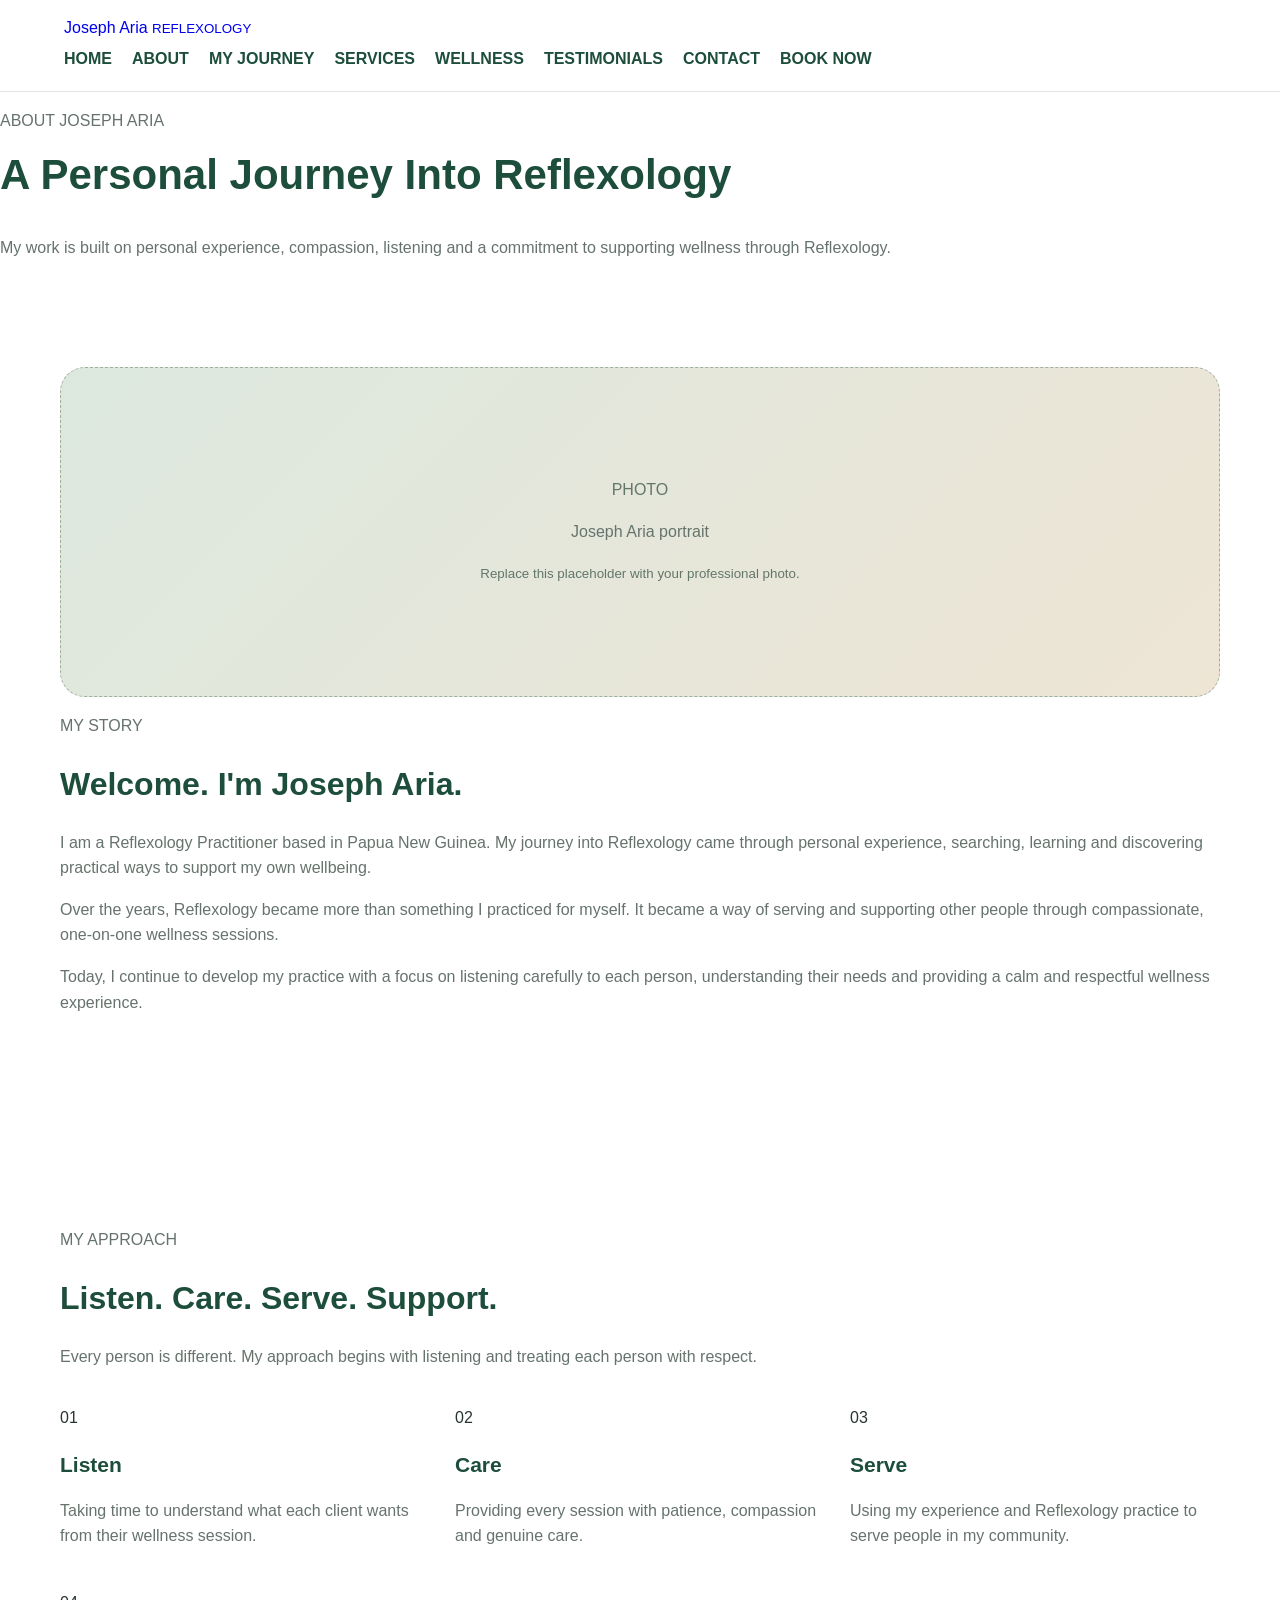
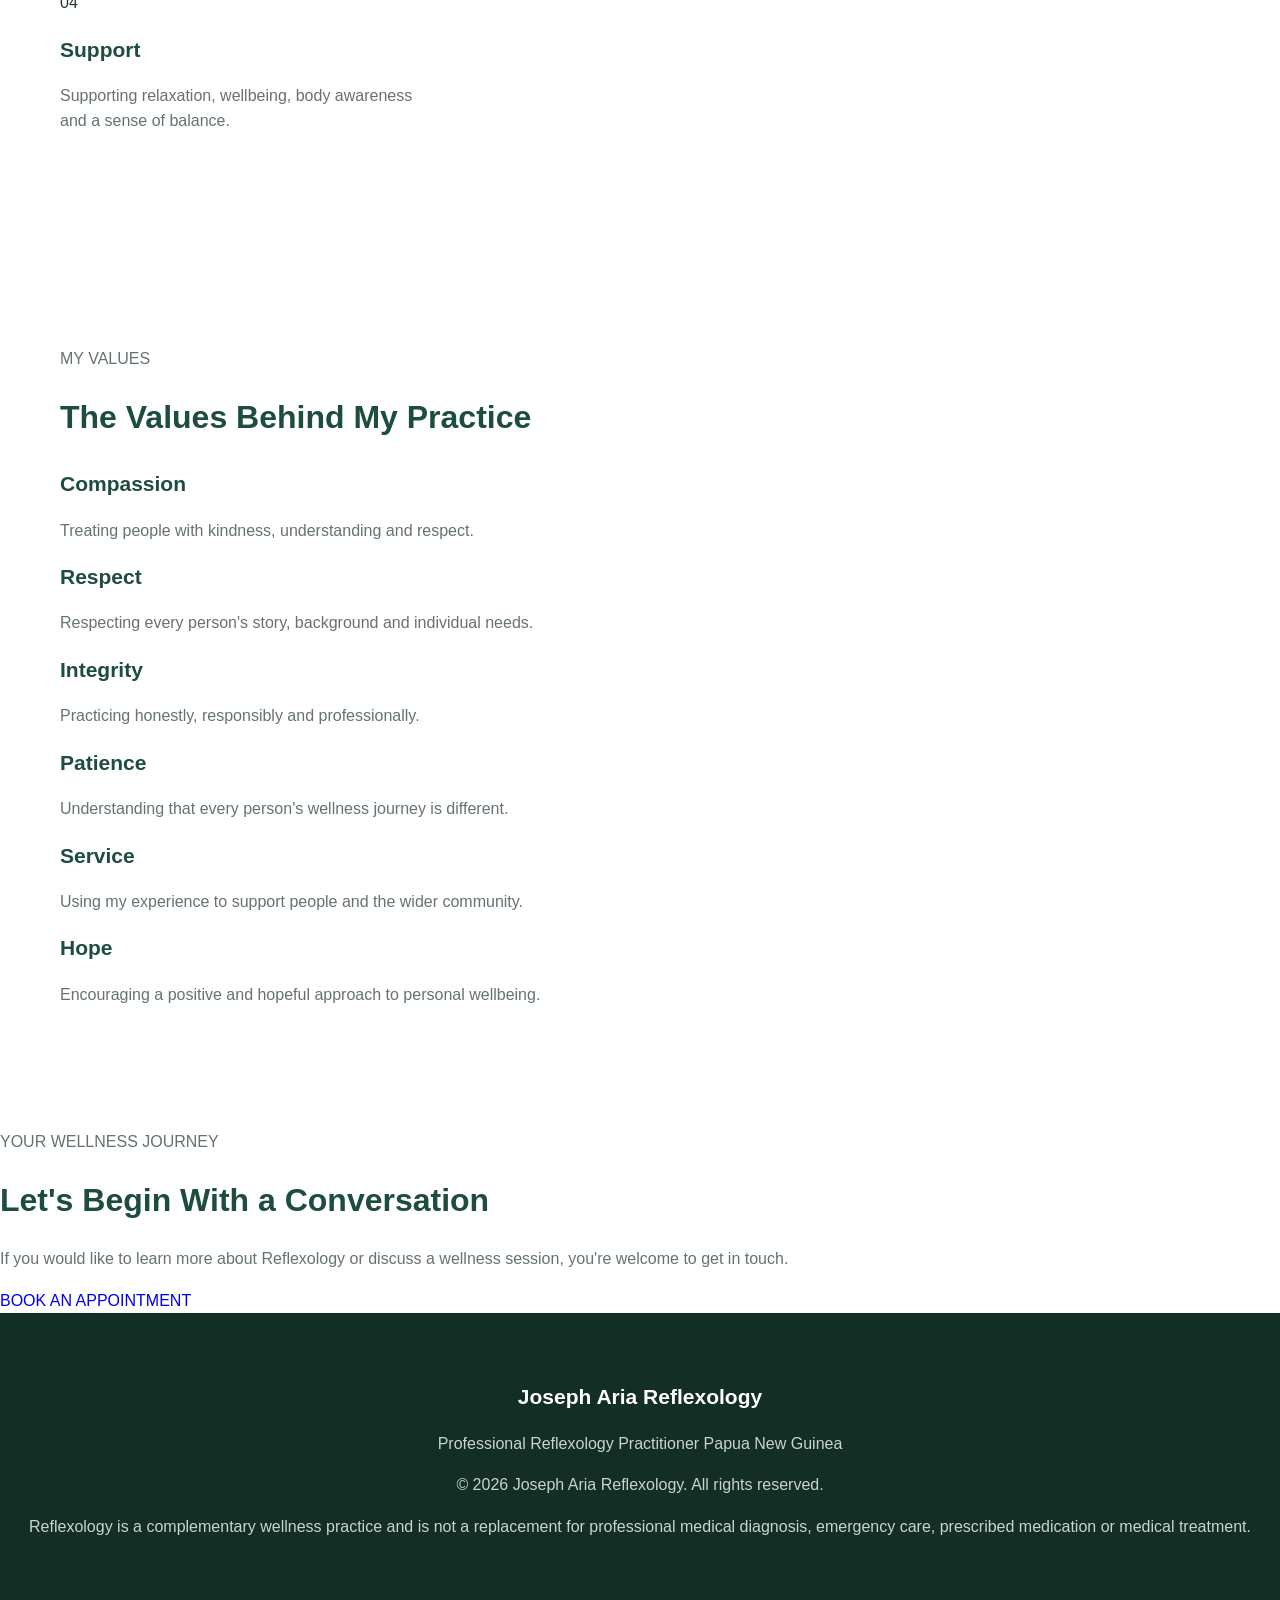
==== about.html @ 034c97a7 "Add About page for Joseph Aria Reflexology This file contains the HTML structure for the 'About' pag" ====
<!DOCTYPE html>
<html lang="en">

<head>

  <meta charset="UTF-8">

  <meta name="viewport"
        content="width=device-width, initial-scale=1.0">

  <meta name="description"
        content="Learn about Joseph Aria, a Reflexology Practitioner based in Papua New Guinea, and his approach to compassionate wellness support.">

  <meta name="keywords"
        content="Joseph Aria, Reflexology Practitioner PNG, Reflexology Papua New Guinea, Wellness PNG">

  <title>About Joseph Aria | Reflexology Practitioner PNG</title>

  <link rel="stylesheet" href="style.css">

</head>


<body>


  <!-- ======================================
       HEADER
  ======================================= -->

  <header class="site-header">

    <div class="container header-inner">

      <a href="index.html" class="logo">
        <span>Joseph Aria</span>
        <small>REFLEXOLOGY</small>
      </a>


      <button
        class="menu-button"
        id="menuButton"
        aria-label="Open navigation menu"
        aria-expanded="false">

        ☰

      </button>


      <nav id="mainNav" aria-label="Main navigation">

        <a href="index.html">HOME</a>

        <a href="about.html" class="active">ABOUT</a>

        <a href="journey.html">MY JOURNEY</a>

        <a href="services.html">SERVICES</a>

        <a href="wellness.html">WELLNESS</a>

        <a href="testimonials.html">TESTIMONIALS</a>

        <a href="contact.html">CONTACT</a>

        <a href="contact.html" class="nav-button">
          BOOK NOW
        </a>

      </nav>

    </div>

  </header>



  <!-- ======================================
       PAGE HERO
  ======================================= -->

  <main>

    <section class="page-hero">

      <div class="container">

        <p class="eyebrow">
          ABOUT JOSEPH ARIA
        </p>

        <h1>
          A Personal Journey Into Reflexology
        </h1>

        <p>
          My work is built on personal experience,
          compassion, listening and a commitment to
          supporting wellness through Reflexology.
        </p>

      </div>

    </section>



    <!-- ======================================
         ABOUT SECTION
    ======================================= -->

    <section class="section">

      <div class="container">

        <div class="split-section">


          <!-- IMAGE PLACEHOLDER -->

          <div class="image-placeholder">

            <div class="placeholder-content">

              <span>PHOTO</span>

              <p>
                Joseph Aria portrait
              </p>

              <small>
                Replace this placeholder
                with your professional photo.
              </small>

            </div>

          </div>



          <!-- CONTENT -->

          <div class="section-content">

            <p class="eyebrow">
              MY STORY
            </p>

            <h2>
              Welcome. I'm Joseph Aria.
            </h2>

            <p>
              I am a Reflexology Practitioner based
              in Papua New Guinea. My journey into
              Reflexology came through personal
              experience, searching, learning and
              discovering practical ways to support
              my own wellbeing.
            </p>

            <p>
              Over the years, Reflexology became more
              than something I practiced for myself.
              It became a way of serving and supporting
              other people through compassionate,
              one-on-one wellness sessions.
            </p>

            <p>
              Today, I continue to develop my practice
              with a focus on listening carefully to
              each person, understanding their needs
              and providing a calm and respectful
              wellness experience.
            </p>

          </div>

        </div>

      </div>

    </section>



    <!-- ======================================
         MY APPROACH
    ======================================= -->

    <section class="section section-light">

      <div class="container">

        <div class="section-heading">

          <p class="eyebrow">
            MY APPROACH
          </p>

          <h2>
            Listen. Care. Serve. Support.
          </h2>

          <p>
            Every person is different. My approach
            begins with listening and treating each
            person with respect.
          </p>

        </div>


        <div class="feature-grid">


          <article class="feature-card">

            <div class="feature-icon">
              01
            </div>

            <h3>
              Listen
            </h3>

            <p>
              Taking time to understand what each
              client wants from their wellness session.
            </p>

          </article>



          <article class="feature-card">

            <div class="feature-icon">
              02
            </div>

            <h3>
              Care
            </h3>

            <p>
              Providing every session with patience,
              compassion and genuine care.
            </p>

          </article>



          <article class="feature-card">

            <div class="feature-icon">
              03
            </div>

            <h3>
              Serve
            </h3>

            <p>
              Using my experience and Reflexology
              practice to serve people in my community.
            </p>

          </article>



          <article class="feature-card">

            <div class="feature-icon">
              04
            </div>

            <h3>
              Support
            </h3>

            <p>
              Supporting relaxation, wellbeing,
              body awareness and a sense of balance.
            </p>

          </article>


        </div>

      </div>

    </section>



    <!-- ======================================
         VALUES
    ======================================= -->

    <section class="section">

      <div class="container">

        <div class="section-heading">

          <p class="eyebrow">
            MY VALUES
          </p>

          <h2>
            The Values Behind My Practice
          </h2>

        </div>


        <div class="values-grid">


          <div class="value-item">

            <h3>Compassion</h3>

            <p>
              Treating people with kindness,
              understanding and respect.
            </p>

          </div>


          <div class="value-item">

            <h3>Respect</h3>

            <p>
              Respecting every person's story,
              background and individual needs.
            </p>

          </div>


          <div class="value-item">

            <h3>Integrity</h3>

            <p>
              Practicing honestly, responsibly
              and professionally.
            </p>

          </div>


          <div class="value-item">

            <h3>Patience</h3>

            <p>
              Understanding that every person's
              wellness journey is different.
            </p>

          </div>


          <div class="value-item">

            <h3>Service</h3>

            <p>
              Using my experience to support
              people and the wider community.
            </p>

          </div>


          <div class="value-item">

            <h3>Hope</h3>

            <p>
              Encouraging a positive and hopeful
              approach to personal wellbeing.
            </p>

          </div>


        </div>

      </div>

    </section>



    <!-- ======================================
         CTA
    ======================================= -->

    <section class="cta-section">

      <div class="container">

        <p class="eyebrow">
          YOUR WELLNESS JOURNEY
        </p>

        <h2>
          Let's Begin With a Conversation
        </h2>

        <p>
          If you would like to learn more about
          Reflexology or discuss a wellness session,
          you're welcome to get in touch.
        </p>

        <a href="contact.html" class="button button-light">
          BOOK AN APPOINTMENT
        </a>

      </div>

    </section>

  </main>



  <!-- ======================================
       FOOTER
  ======================================= -->

  <footer class="site-footer">

    <div class="container footer-inner">

      <div>

        <h3>
          Joseph Aria Reflexology
        </h3>

        <p>
          Professional Reflexology Practitioner
          Papua New Guinea
        </p>

      </div>


      <div>

        <p>
          &copy;
          <span id="year"></span>
          Joseph Aria Reflexology.
          All rights reserved.
        </p>

        <p class="footer-disclaimer">

          Reflexology is a complementary wellness
          practice and is not a replacement for
          professional medical diagnosis, emergency
          care, prescribed medication or medical
          treatment.

        </p>

      </div>

    </div>

  </footer>



  <!-- JAVASCRIPT -->

  <script src="script.js"></script>


</body>

</html>
---- style.css ----
/* =========================================
   JOSEPH ARIA REFLEXOLOGY
   PHASE 1 - SIMPLE BEGINNER CSS
   ========================================= */


/* =========================================
   1. BASIC SETTINGS
   ========================================= */

* {
    box-sizing: border-box;
}

html {
    scroll-behavior: smooth;
}

body {
    margin: 0;

    font-family:
        Arial,
        Helvetica,
        sans-serif;

    color: #26352e;

    background-color: #ffffff;

    line-height: 1.6;
}


/* =========================================
   2. COLOURS
   ========================================= */

:root {

    --green: #1d4d3b;

    --light-green: #e9f0ea;

    --cream: #f7f1e6;

    --gold: #c9a45c;

    --earth: #9a7450;

    --dark: #26352e;

    --grey: #66736c;

    --white: #ffffff;

    --border: #dfe5df;

}


/* =========================================
   3. GENERAL ELEMENTS
   ========================================= */

img {
    max-width: 100%;
    height: auto;
}

a {
    text-decoration: none;
}

p {
    color: var(--grey);
}

h1,
h2,
h3 {
    color: var(--green);

    line-height: 1.2;
}

h1 {
    font-size: 42px;

    margin-top: 15px;
}

h2 {
    font-size: 32px;
}

h3 {
    font-size: 21px;
}


/* =========================================
   4. HEADER
   ========================================= */

header {

    position: sticky;

    top: 0;

    z-index: 1000;

    background-color: var(--white);

    border-bottom: 1px solid var(--border);

    padding: 12px 20px;

    display: flex;

    align-items: center;

    justify-content: space-between;
}


/* LOGO */

.logo h2 {

    margin: 0;

    font-size: 21px;

    color: var(--green);
}

.logo p {

    margin: 0;

    font-size: 10px;

    letter-spacing: 3px;

    color: var(--earth);

    font-weight: bold;
}


/* MENU BUTTON */

#menuButton {

    background: none;

    border: none;

    font-size: 28px;

    color: var(--green);

    cursor: pointer;
}


/* NAVIGATION */

nav {

    display: none;

    position: absolute;

    top: 68px;

    left: 0;

    width: 100%;

    background-color: white;

    padding: 20px;

    box-shadow: 0 8px 20px rgba(0, 0, 0, 0.08);
}

nav.show {

    display: block;
}

nav a {

    display: block;

    padding: 12px 0;

    color: var(--green);

    font-weight: bold;
}

nav a:hover {

    color: var(--gold);
}


/* BOOK BUTTON */

.book-button {

    background-color: var(--green);

    color: white !important;

    padding: 12px 18px !important;

    border-radius: 30px;

    text-align: center;

    margin-top: 8px;
}


/* =========================================
   5. HERO
   ========================================= */

.hero {

    background-color: var(--cream);

    padding: 50px 20px;

    display: flex;

    flex-direction: column;
}


/* HERO CONTENT */

.hero-content {

    order: 1;
}

.small-heading {

    color: var(--earth);

    font-size: 13px;

    font-weight: bold;

    letter-spacing: 2px;

    text-transform: uppercase;
}


.hero h1 {

    font-size: 44px;

    color: var(--green);

    margin-bottom: 20px;
}


.hero-text {

    font-size: 18px;

    max-width: 600px;
}


/* HERO BUTTONS */

.hero-buttons {

    display: flex;

    flex-direction: column;

    gap: 12px;

    margin-top: 25px;
}


.primary-button,
.secondary-button {

    display: inline-block;

    padding: 14px 22px;

    border-radius: 30px;

    font-weight: bold;

    text-align: center;
}


.primary-button {

    background-color: var(--green);

    color: white;
}


.secondary-button {

    background-color: white;

    color: var(--green);

    border: 1px solid var(--green);
}


.primary-button:hover {

    background-color: #143a2d;
}


.secondary-button:hover {

    background-color: var(--light-green);
}


.trust {

    font-size: 13px;

    color: var(--green);

    margin-top: 25px;

    font-weight: bold;
}


/* HERO IMAGE */

.hero-image {

    order: 2;

    margin-top: 35px;
}


.image-placeholder {

    min-height: 330px;

    border-radius: 25px;

    background:

        linear-gradient(
            135deg,
            #dce8de,
            #eee5d5
        );

    display: flex;

    flex-direction: column;

    justify-content: center;

    align-items: center;

    text-align: center;

    padding: 30px;

    color: #63766a;

    border: 1px dashed #9daf9f;
}


/* =========================================
   6. GENERAL SECTIONS
   ========================================= */

.section {

    padding: 65px 20px;

    max-width: 1200px;

    margin: auto;
}


.section-heading {

    margin-bottom: 35px;

    max-width: 700px;
}


/* =========================================
   7. INTRODUCTION
   ========================================= */

.introduction {

    display: flex;

    flex-direction: column;

    gap: 25px;
}


.text-link {

    color: var(--green);

    font-weight: bold;
}


/* =========================================
   8. SERVICES
   ========================================= */

.services {

    background-color: #f4f6f1;

    max-width: none;
}


.service-grid {

    display: grid;

    grid-template-columns: 1fr;

    gap: 20px;

    max-width: 1200px;

    margin: auto;
}


.service-card {

    background-color: white;

    padding: 30px;

    border-radius: 20px;

    border: 1px solid var(--border);

    box-shadow:
        0 8px 25px rgba(0, 0, 0, 0.06);
}


.service-card span {

    color: var(--gold);

    font-weight: bold;

    font-size: 14px;
}


.service-card h3 {

    margin-top: 12px;
}


.service-card a {

    color: var(--green);

    font-weight: bold;

    font-size: 14px;
}


/* =========================================
   9. WELLNESS
   ========================================= */

.wellness {

    display: flex;

    flex-direction: column;

    gap: 35px;
}


.wellness-image {

    min-height: 350px;
}


.wellness-content ul {

    padding-left: 20px;

    color: var(--grey);
}


.wellness-content li {

    margin-bottom: 8px;
}


/* IMPORTANT NOTICE */

.notice {

    background-color: #fff7e5;

    border-left: 5px solid var(--gold);

    padding: 18px;

    margin: 25px 0;

    border-radius: 8px;
}


.notice strong {

    color: var(--green);
}


/* =========================================
   10. FEATURES
   ========================================= */

.feature-grid {

    display: grid;

    grid-template-columns: 1fr;

    gap: 25px;
}


.feature {

    border-top: 1px solid var(--border);

    padding-top: 20px;
}


/* =========================================
   11. JOURNEY
   ========================================= */

.journey {

    background-color: var(--green);

    padding: 70px 20px;

    color: white;
}


.journey h2 {

    color: white;

    max-width: 750px;
}


.journey p {

    color: #e0ebe4;

    max-width: 700px;
}


/* =========================================
   12. PHILOSOPHY
   ========================================= */

.philosophy {

    text-align: center;
}


.philosophy p {

    max-width: 700px;

    margin-left: auto;

    margin-right: auto;
}


.values {

    display: flex;

    flex-wrap: wrap;

    justify-content: center;

    gap: 10px;

    margin-top: 25px;
}


.values span {

    background-color: var(--light-green);

    color: var(--green);

    padding: 9px 16px;

    border-radius: 30px;

    font-weight: bold;

    font-size: 14px;
}


/* =========================================
   13. BOOKING CTA
   ========================================= */

.booking-cta {

    background-color: var(--cream);

    text-align: center;

    padding: 70px 20px;
}


.booking-cta p {

    margin-bottom: 25px;
}


/* =========================================
   14. WHATSAPP
   ========================================= */

.whatsapp {

    position: fixed;

    right: 18px;

    bottom: 18px;

    width: 60px;

    height: 60px;

    border-radius: 50%;

    background-color: #168c4b;

    color: white;

    display: flex;

    align-items: center;

    justify-content: center;

    font-size: 11px;

    font-weight: bold;

    z-index: 2000;

    box-shadow:
        0 5px 20px rgba(0, 0, 0, 0.2);
}


/* =========================================
   15. FOOTER
   ========================================= */

footer {

    background-color: #132e24;

    color: white;

    padding: 50px 20px;

    text-align: center;
}


footer h3 {

    color: white;
}


footer p {

    color: #c8d5ce;
}


.footer-links {

    display: grid;

    grid-template-columns: 1fr 1fr;

    gap: 10px;

    margin: 25px 0;
}


.footer-links a {

    color: #dce8e1;
}


.footer-links a:hover {

    color: var(--gold);
}


.copyright {

    border-top: 1px solid rgba(255,255,255,0.2);

    padding-top: 20px;

    margin-top: 25px;
}


.disclaimer {

    font-size: 12px;

    max-width: 700px;

    margin: auto;
}


/* =========================================
   16. TABLET
   ========================================= */

@media (width >= 700px) {

    .hero {

        padding: 70px 50px;
    }


    .hero h1 {

        font-size: 55px;
    }


    .hero-buttons {

        flex-direction: row;
    }


    .introduction {

        display: grid;

        grid-template-columns: 1fr 1fr;

        gap: 60px;

        align-items: center;
    }


    .service-grid {

        grid-template-columns: 1fr 1fr;
    }


    .feature-grid {

        grid-template-columns: 1fr 1fr;
    }


    .footer-links {

        grid-template-columns:
            repeat(4, 1fr);
    }

}


/* =========================================
   17. DESKTOP
   ========================================= */

@media (width >= 1000px) {

    header {

        padding: 15px 5%;
    }


    #menuButton {

        display: none;
    }


    nav {

        display: flex;

        position: static;

        width: auto;

        padding: 0;

        box-shadow: none;

        align-items: center;

        gap: 20px;
    }


    nav a {

        padding: 5px 0;
    }


    .book-button {

        padding: 10px 18px !important;

        margin-top: 0;
    }


    .hero {

        display: grid;

        grid-template-columns:
            1fr 1fr;

        align-items: center;

        gap: 60px;

        min-height: 700px;

        padding: 80px 7%;
    }


    .hero-image {

        order: 2;

        margin-top: 0;
    }


    .hero-content {

        order: 1;
    }


    .hero h1 {

        font-size: 64px;
    }


    .service-grid {

        grid-template-columns:
            repeat(4, 1fr);
    }


    .wellness {

        display: grid;

        grid-template-columns:
            1fr 1fr;

        align-items: center;

        gap: 60px;
    }


    .feature-grid {

        grid-template-columns:
            repeat(3, 1fr);
    }


    .section {

        padding-top: 90px;

        padding-bottom: 90px;
    }


    .journey {

        padding: 100px 7%;
    }

}


/* =========================================
   18. ACCESSIBILITY
   ========================================= */

a:focus,
button:focus,
input:focus,
select:focus,
textarea:focus {

    outline: 3px solid var(--gold);

    outline-offset: 3px;
}


@media (prefers-reduced-motion: reduce) {

    html {

        scroll-behavior: auto;
    }

}
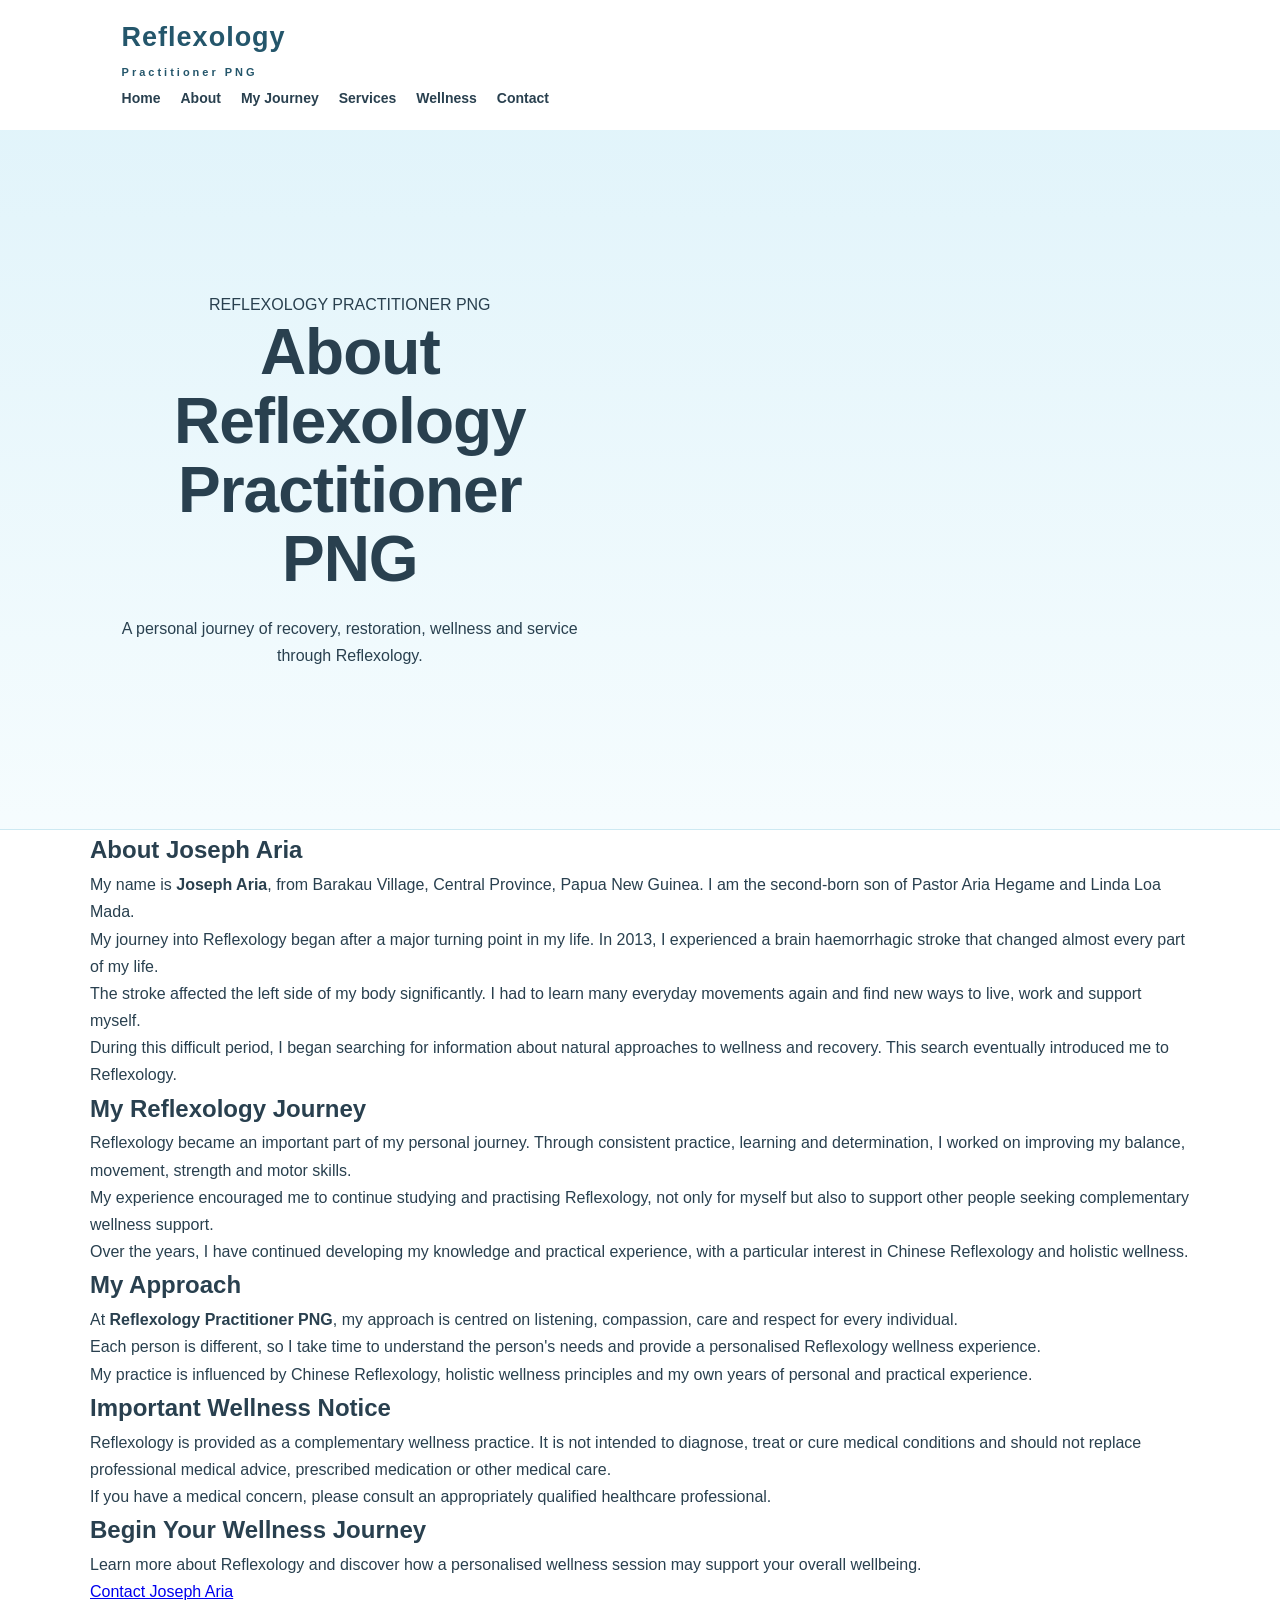
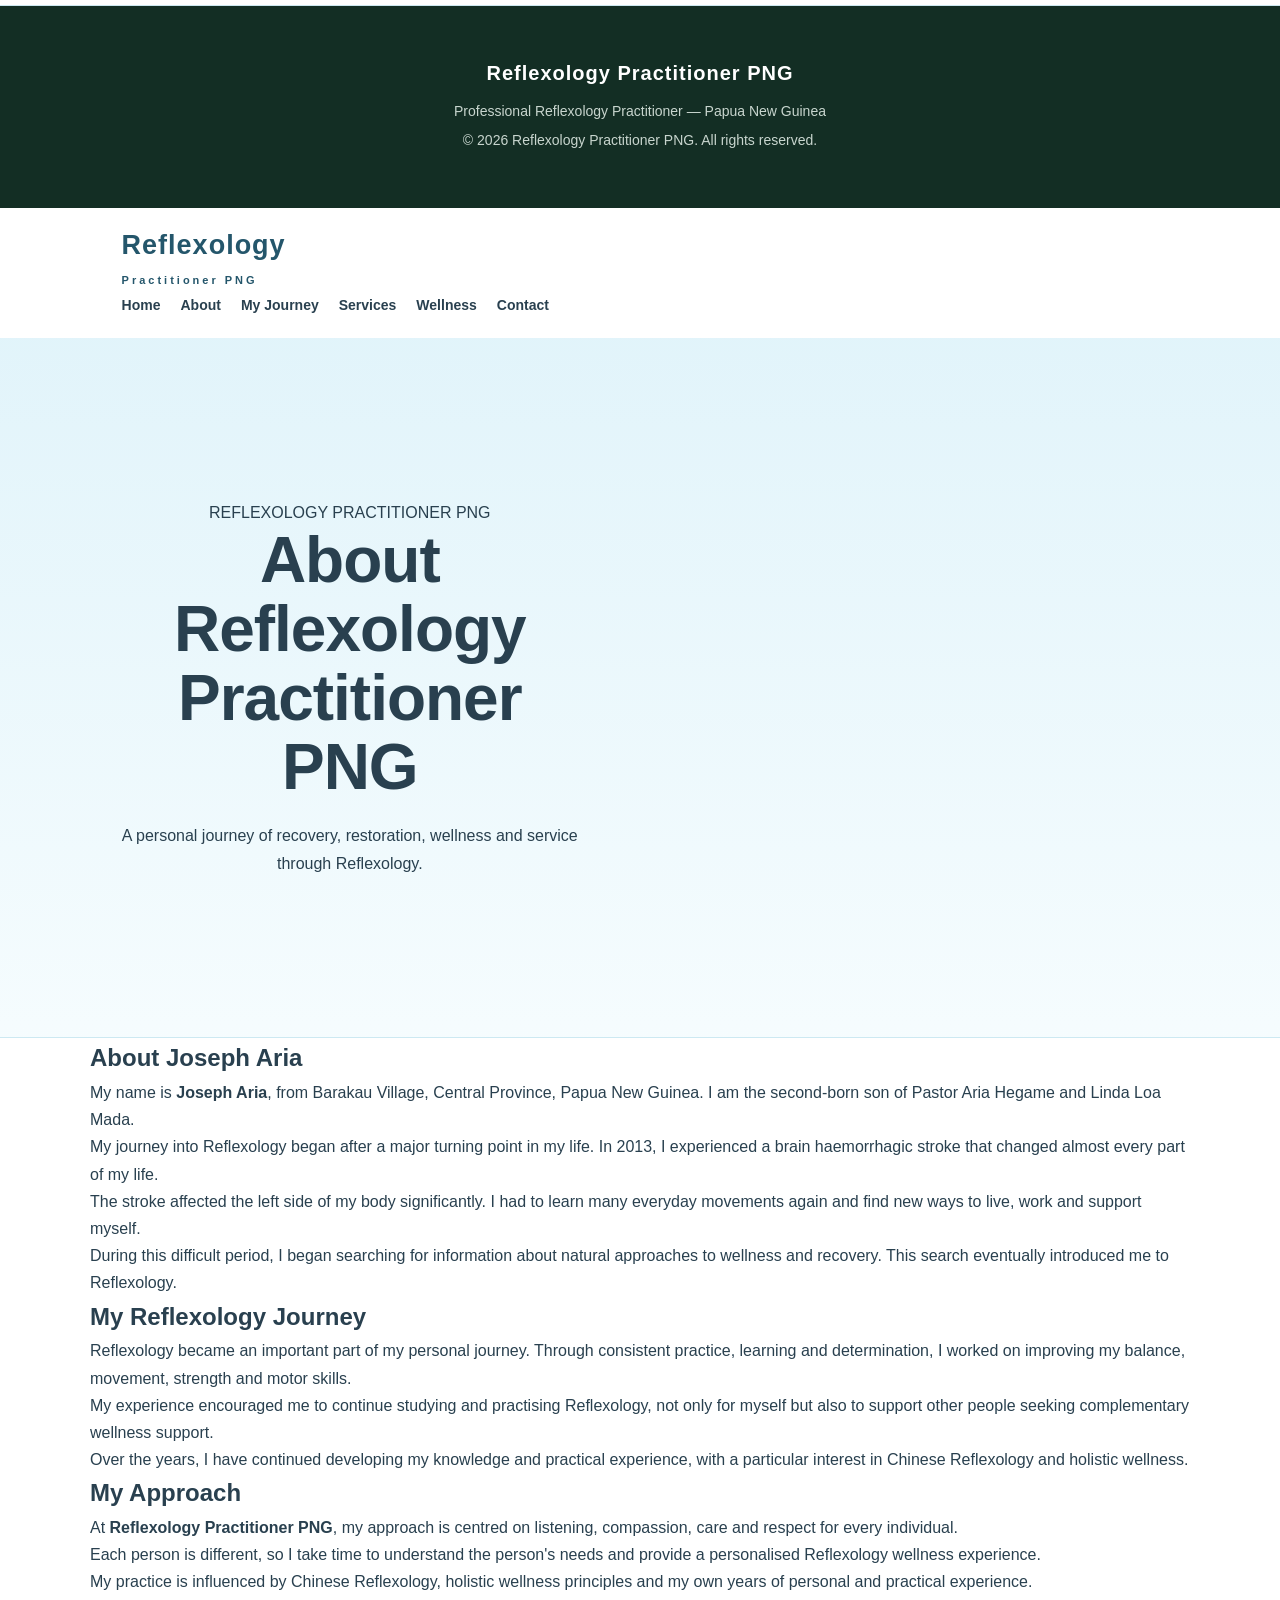
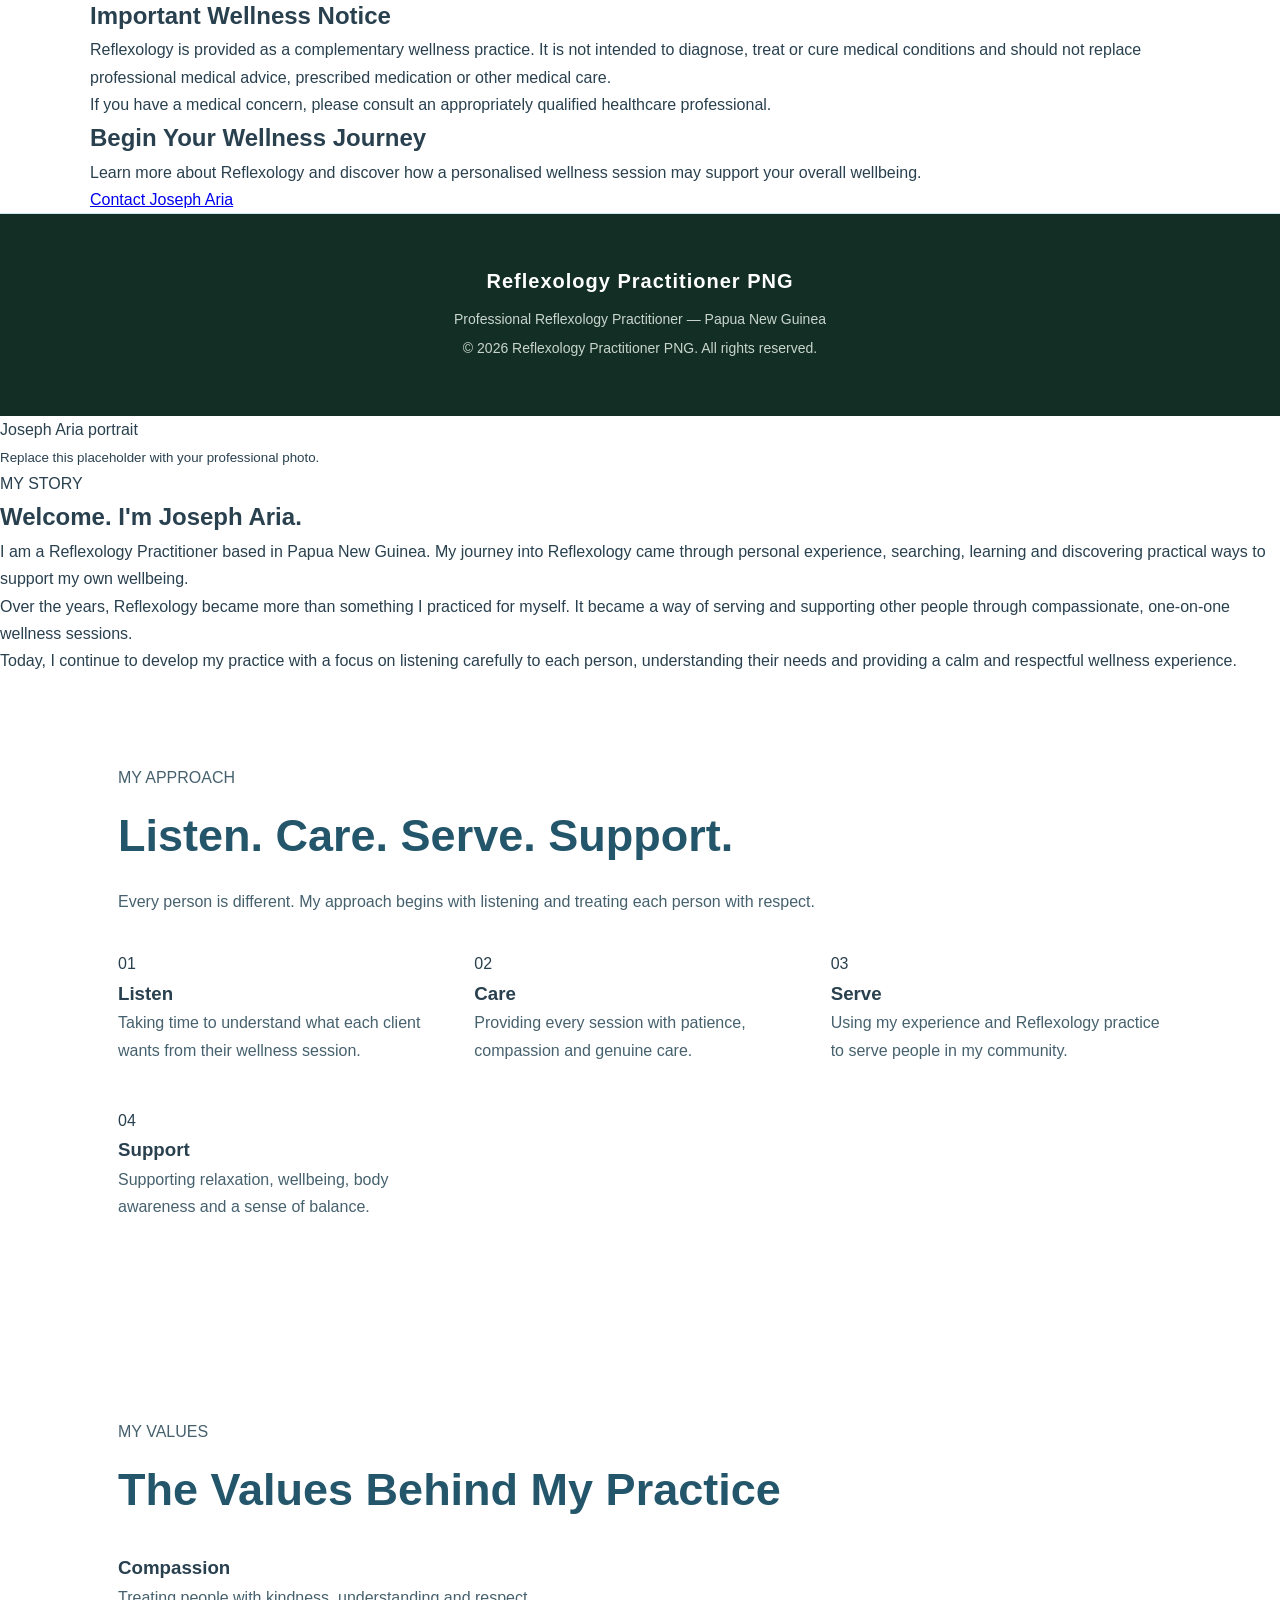
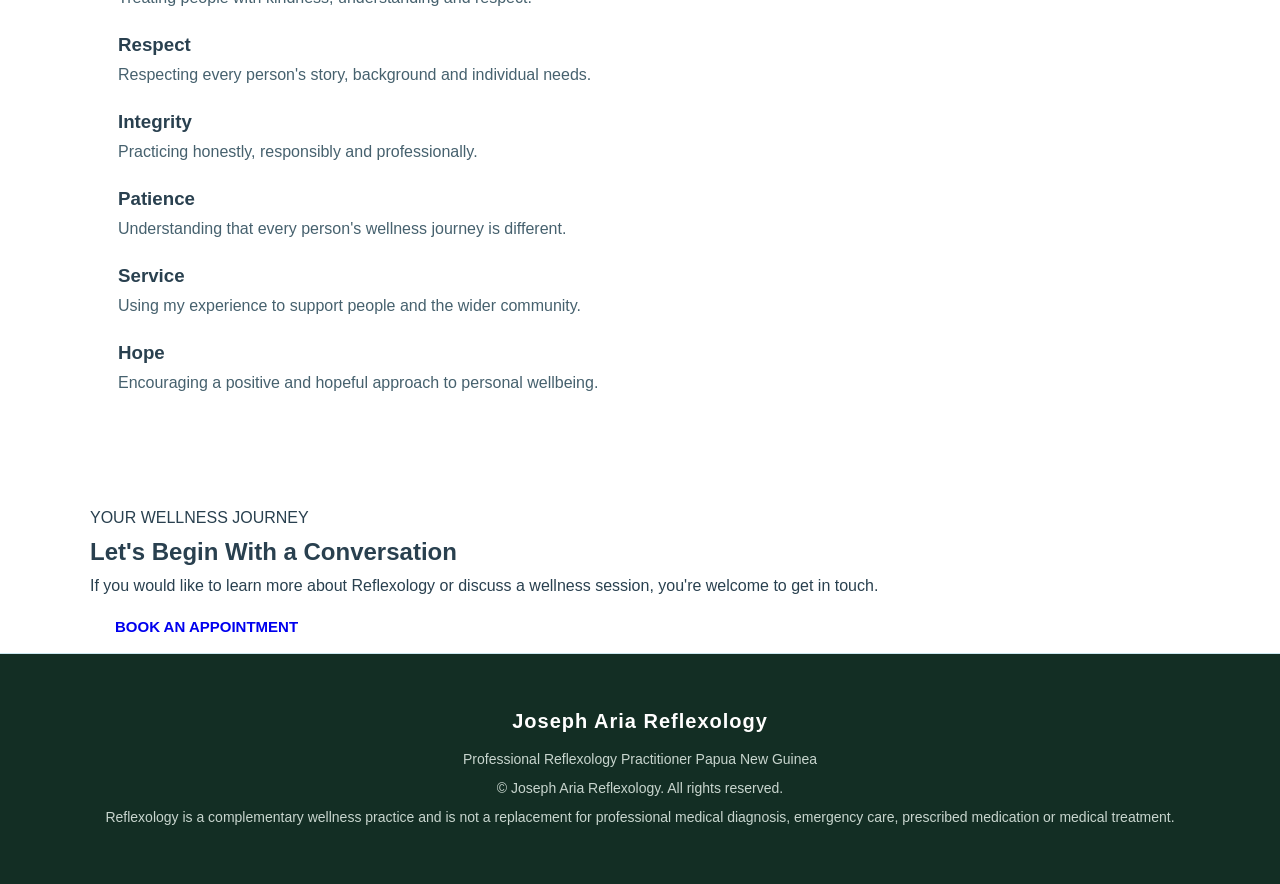
==== commit 6c69c0c7: "Refactor about.html for improved structure and content" ====
--- a/about.html
+++ b/about.html
@@ -1,133 +1,452 @@
 <!DOCTYPE html>
 <html lang="en">
-
 <head>
-
-  <meta charset="UTF-8">
-
-  <meta name="viewport"
-        content="width=device-width, initial-scale=1.0">
-
-  <meta name="description"
-        content="Learn about Joseph Aria, a Reflexology Practitioner based in Papua New Guinea, and his approach to compassionate wellness support.">
-
-  <meta name="keywords"
-        content="Joseph Aria, Reflexology Practitioner PNG, Reflexology Papua New Guinea, Wellness PNG">
-
-  <title>About Joseph Aria | Reflexology Practitioner PNG</title>
-
-  <link rel="stylesheet" href="style.css">
-
+    <meta charset="UTF-8">
+    <meta name="viewport" content="width=device-width, initial-scale=1.0">
+
+    <title>Reflexology Practitioner PNG | About</title>
+
+    <meta name="description"
+        content="Reflexology Practitioner PNG — the professional reflexology journey and wellness approach of Joseph Aria in Papua New Guinea.">
+
+    <link rel="stylesheet" href="style.css">
 </head>
 
-
 <body>
 
-
-  <!-- ======================================
-       HEADER
-  ======================================= -->
-
-  <header class="site-header">
-
-    <div class="container header-inner">
-
-      <a href="index.html" class="logo">
-        <span>Joseph Aria</span>
-        <small>REFLEXOLOGY</small>
-      </a>
-
-
-      <button
-        class="menu-button"
-        id="menuButton"
-        aria-label="Open navigation menu"
-        aria-expanded="false">
-
-        ☰
-
-      </button>
-
-
-      <nav id="mainNav" aria-label="Main navigation">
-
-        <a href="index.html">HOME</a>
-
-        <a href="about.html" class="active">ABOUT</a>
-
-        <a href="journey.html">MY JOURNEY</a>
-
-        <a href="services.html">SERVICES</a>
-
-        <a href="wellness.html">WELLNESS</a>
-
-        <a href="testimonials.html">TESTIMONIALS</a>
-
-        <a href="contact.html">CONTACT</a>
-
-        <a href="contact.html" class="nav-button">
-          BOOK NOW
-        </a>
-
-      </nav>
-
-    </div>
-
-  </header>
-
-
-
-  <!-- ======================================
-       PAGE HERO
-  ======================================= -->
-
-  <main>
-
-    <section class="page-hero">
-
-      <div class="container">
-
-        <p class="eyebrow">
-          ABOUT JOSEPH ARIA
-        </p>
-
-        <h1>
-          A Personal Journey Into Reflexology
-        </h1>
-
-        <p>
-          My work is built on personal experience,
-          compassion, listening and a commitment to
-          supporting wellness through Reflexology.
-        </p>
-
-      </div>
-
-    </section>
-
-
-
-    <!-- ======================================
-         ABOUT SECTION
-    ======================================= -->
-
-    <section class="section">
-
-      <div class="container">
-
-        <div class="split-section">
-
-
-          <!-- IMAGE PLACEHOLDER -->
-
-          <div class="image-placeholder">
-
-            <div class="placeholder-content">
-
-              <span>PHOTO</span>
-
-              <p>
-                Joseph Aria portrait
+    <!-- HEADER -->
+    <header>
+        <div class="container">
+
+            <div class="logo">
+                <h2>Reflexology</h2>
+                <span>Practitioner PNG</span>
+            </div>
+
+            <nav>
+                <a href="index.html">Home</a>
+                <a href="about.html">About</a>
+                <a href="index.html#journey">My Journey</a>
+                <a href="index.html#services">Services</a>
+                <a href="index.html#wellness">Wellness</a>
+                <a href="index.html#contact">Contact</a>
+            </nav>
+
+        </div>
+    </header>
+
+
+    <!-- ABOUT PAGE -->
+    <main>
+
+        <section class="hero">
+            <div class="container">
+
+                <p class="eyebrow">
+                    REFLEXOLOGY PRACTITIONER PNG
+                </p>
+
+                <h1>
+                    About Reflexology Practitioner PNG
+                </h1>
+
+                <p>
+                    A personal journey of recovery, restoration,
+                    wellness and service through Reflexology.
+                </p>
+
+            </div>
+        </section>
+
+
+        <!-- ABOUT JOSEPH -->
+        <section>
+            <div class="container">
+
+                <h2>About Joseph Aria</h2>
+
+                <p>
+                    My name is <strong>Joseph Aria</strong>, from
+                    Barakau Village, Central Province, Papua New Guinea.
+                    I am the second-born son of Pastor Aria Hegame
+                    and Linda Loa Mada.
+                </p>
+
+                <p>
+                    My journey into Reflexology began after a major
+                    turning point in my life. In 2013, I experienced
+                    a brain haemorrhagic stroke that changed almost
+                    every part of my life.
+                </p>
+
+                <p>
+                    The stroke affected the left side of my body
+                    significantly. I had to learn many everyday
+                    movements again and find new ways to live,
+                    work and support myself.
+                </p>
+
+                <p>
+                    During this difficult period, I began searching
+                    for information about natural approaches to
+                    wellness and recovery. This search eventually
+                    introduced me to Reflexology.
+                </p>
+
+            </div>
+        </section>
+
+
+        <!-- REFLEXOLOGY JOURNEY -->
+        <section class="light-section">
+            <div class="container">
+
+                <h2>My Reflexology Journey</h2>
+
+                <p>
+                    Reflexology became an important part of my
+                    personal journey. Through consistent practice,
+                    learning and determination, I worked on improving
+                    my balance, movement, strength and motor skills.
+                </p>
+
+                <p>
+                    My experience encouraged me to continue studying
+                    and practising Reflexology, not only for myself
+                    but also to support other people seeking
+                    complementary wellness support.
+                </p>
+
+                <p>
+                    Over the years, I have continued developing my
+                    knowledge and practical experience, with a
+                    particular interest in Chinese Reflexology and
+                    holistic wellness.
+                </p>
+
+            </div>
+        </section>
+
+
+        <!-- MY APPROACH -->
+        <section>
+            <div class="container">
+
+                <h2>My Approach</h2>
+
+                <p>
+                    At <strong>Reflexology Practitioner PNG</strong>,
+                    my approach is centred on listening, compassion,
+                    care and respect for every individual.
+                </p>
+
+                <p>
+                    Each person is different, so I take time to
+                    understand the person's needs and provide a
+                    personalised Reflexology wellness experience.
+                </p>
+
+                <p>
+                    My practice is influenced by Chinese Reflexology,
+                    holistic wellness principles and my own years
+                    of personal and practical experience.
+                </p>
+
+            </div>
+        </section>
+
+
+        <!-- WELLNESS NOTICE -->
+        <section class="light-section">
+            <div class="container">
+
+                <h2>Important Wellness Notice</h2>
+
+                <p>
+                    Reflexology is provided as a complementary
+                    wellness practice. It is not intended to diagnose,
+                    treat or cure medical conditions and should not
+                    replace professional medical advice, prescribed
+                    medication or other medical care.
+                </p>
+
+                <p>
+                    If you have a medical concern, please consult
+                    an appropriately qualified healthcare professional.
+                </p>
+
+            </div>
+        </section>
+
+
+        <!-- CALL TO ACTION -->
+        <section>
+            <div class="container">
+
+                <h2>Begin Your Wellness Journey</h2>
+
+                <p>
+                    Learn more about Reflexology and discover how
+                    a personalised wellness session may support
+                    your overall wellbeing.
+                </p>
+
+                <a href="index.html#contact" class="btn">
+                    Contact Joseph Aria
+                </a>
+
+            </div>
+        </section>
+
+    </main>
+
+
+    <!-- FOOTER -->
+    <footer>
+        <div class="container">
+
+            <h3>Reflexology Practitioner PNG</h3>
+
+            <p>
+                Professional Reflexology Practitioner —
+                Papua New Guinea
+            </p>
+
+            <p>
+                © 2026 Reflexology Practitioner PNG.
+                All rights reserved.
+            </p>
+
+        </div>
+    </footer>
+
+
+</body>
+  </html><!DOCTYPE html>
+<html lang="en">
+<head>
+    <meta charset="UTF-8">
+    <meta name="viewport" content="width=device-width, initial-scale=1.0">
+
+    <title>Reflexology Practitioner PNG | About</title>
+
+    <meta name="description"
+        content="Reflexology Practitioner PNG — the professional reflexology journey and wellness approach of Joseph Aria in Papua New Guinea.">
+
+    <link rel="stylesheet" href="style.css">
+</head>
+
+<body>
+
+    <!-- HEADER -->
+    <header>
+        <div class="container">
+
+            <div class="logo">
+                <h2>Reflexology</h2>
+                <span>Practitioner PNG</span>
+            </div>
+
+            <nav>
+                <a href="index.html">Home</a>
+                <a href="about.html">About</a>
+                <a href="index.html#journey">My Journey</a>
+                <a href="index.html#services">Services</a>
+                <a href="index.html#wellness">Wellness</a>
+                <a href="index.html#contact">Contact</a>
+            </nav>
+
+        </div>
+    </header>
+
+
+    <!-- ABOUT PAGE -->
+    <main>
+
+        <section class="hero">
+            <div class="container">
+
+                <p class="eyebrow">
+                    REFLEXOLOGY PRACTITIONER PNG
+                </p>
+
+                <h1>
+                    About Reflexology Practitioner PNG
+                </h1>
+
+                <p>
+                    A personal journey of recovery, restoration,
+                    wellness and service through Reflexology.
+                </p>
+
+            </div>
+        </section>
+
+
+        <!-- ABOUT JOSEPH -->
+        <section>
+            <div class="container">
+
+                <h2>About Joseph Aria</h2>
+
+                <p>
+                    My name is <strong>Joseph Aria</strong>, from
+                    Barakau Village, Central Province, Papua New Guinea.
+                    I am the second-born son of Pastor Aria Hegame
+                    and Linda Loa Mada.
+                </p>
+
+                <p>
+                    My journey into Reflexology began after a major
+                    turning point in my life. In 2013, I experienced
+                    a brain haemorrhagic stroke that changed almost
+                    every part of my life.
+                </p>
+
+                <p>
+                    The stroke affected the left side of my body
+                    significantly. I had to learn many everyday
+                    movements again and find new ways to live,
+                    work and support myself.
+                </p>
+
+                <p>
+                    During this difficult period, I began searching
+                    for information about natural approaches to
+                    wellness and recovery. This search eventually
+                    introduced me to Reflexology.
+                </p>
+
+            </div>
+        </section>
+
+
+        <!-- REFLEXOLOGY JOURNEY -->
+        <section class="light-section">
+            <div class="container">
+
+                <h2>My Reflexology Journey</h2>
+
+                <p>
+                    Reflexology became an important part of my
+                    personal journey. Through consistent practice,
+                    learning and determination, I worked on improving
+                    my balance, movement, strength and motor skills.
+                </p>
+
+                <p>
+                    My experience encouraged me to continue studying
+                    and practising Reflexology, not only for myself
+                    but also to support other people seeking
+                    complementary wellness support.
+                </p>
+
+                <p>
+                    Over the years, I have continued developing my
+                    knowledge and practical experience, with a
+                    particular interest in Chinese Reflexology and
+                    holistic wellness.
+                </p>
+
+            </div>
+        </section>
+
+
+        <!-- MY APPROACH -->
+        <section>
+            <div class="container">
+
+                <h2>My Approach</h2>
+
+                <p>
+                    At <strong>Reflexology Practitioner PNG</strong>,
+                    my approach is centred on listening, compassion,
+                    care and respect for every individual.
+                </p>
+
+                <p>
+                    Each person is different, so I take time to
+                    understand the person's needs and provide a
+                    personalised Reflexology wellness experience.
+                </p>
+
+                <p>
+                    My practice is influenced by Chinese Reflexology,
+                    holistic wellness principles and my own years
+                    of personal and practical experience.
+                </p>
+
+            </div>
+        </section>
+
+
+        <!-- WELLNESS NOTICE -->
+        <section class="light-section">
+            <div class="container">
+
+                <h2>Important Wellness Notice</h2>
+
+                <p>
+                    Reflexology is provided as a complementary
+                    wellness practice. It is not intended to diagnose,
+                    treat or cure medical conditions and should not
+                    replace professional medical advice, prescribed
+                    medication or other medical care.
+                </p>
+
+                <p>
+                    If you have a medical concern, please consult
+                    an appropriately qualified healthcare professional.
+                </p>
+
+            </div>
+        </section>
+
+
+        <!-- CALL TO ACTION -->
+        <section>
+            <div class="container">
+
+                <h2>Begin Your Wellness Journey</h2>
+
+                <p>
+                    Learn more about Reflexology and discover how
+                    a personalised wellness session may support
+                    your overall wellbeing.
+                </p>
+
+                <a href="index.html#contact" class="btn">
+                    Contact Joseph Aria
+                </a>
+
+            </div>
+        </section>
+
+    </main>
+
+
+    <!-- FOOTER -->
+    <footer>
+        <div class="container">
+
+            <h3>Reflexology Practitioner PNG</h3>
+
+            <p>
+                Professional Reflexology Practitioner —
+                Papua New Guinea
+            </p>
+
+            <p>
+                © 2026 Reflexology Practitioner PNG.
+                All rights reserved.
+            </p>
+
+        </div>
+    </footer>
+
+
+</body>
+</html>                Joseph Aria portrait
               </p>
 
               <small>
--- a/style.css
+++ b/style.css
@@ -1,115 +1,927 @@
-/* =========================================
+/* =========================
    JOSEPH ARIA REFLEXOLOGY
-   PHASE 1 - SIMPLE BEGINNER CSS
-   ========================================= */
-
-
-/* =========================================
-   1. BASIC SETTINGS
-   ========================================= */
+   LIGHT BLUE WELLNESS THEME
+========================= */
+
+
+/* =========================
+   BASIC RESET
+========================= */
 
 * {
-    box-sizing: border-box;
+  box-sizing: border-box;
+  margin: 0;
+  padding: 0;
 }
 
 html {
-    scroll-behavior: smooth;
+  scroll-behavior: smooth;
 }
 
 body {
-    margin: 0;
-
-    font-family:
-        Arial,
-        Helvetica,
-        sans-serif;
-
-    color: #26352e;
-
-    background-color: #ffffff;
-
-    line-height: 1.6;
-}
-
-
-/* =========================================
-   2. COLOURS
-   ========================================= */
-
-:root {
-
-    --green: #1d4d3b;
-
-    --light-green: #e9f0ea;
-
-    --cream: #f7f1e6;
-
-    --gold: #c9a45c;
-
-    --earth: #9a7450;
-
-    --dark: #26352e;
-
-    --grey: #66736c;
-
-    --white: #ffffff;
-
-    --border: #dfe5df;
-
-}
-
-
-/* =========================================
-   3. GENERAL ELEMENTS
-   ========================================= */
-
-img {
-    max-width: 100%;
-    height: auto;
-}
-
-a {
-    text-decoration: none;
-}
-
-p {
-    color: var(--grey);
-}
-
-h1,
-h2,
-h3 {
-    color: var(--green);
-
-    line-height: 1.2;
-}
-
-h1 {
+  font-family: Arial, Helvetica, sans-serif;
+  line-height: 1.7;
+  background: #ffffff;
+  color: #29404f;
+}
+
+
+/* =========================
+   CONTAINER
+========================= */
+
+.container {
+  width: 90%;
+  max-width: 1100px;
+  margin: 0 auto;
+}
+
+
+/* =========================
+   HEADER
+========================= */
+
+.header {
+  background: #dff3fa;
+  color: #24566b;
+  position: sticky;
+  top: 0;
+  z-index: 1000;
+
+  box-shadow:
+    0 2px 12px rgba(80, 150, 175, 0.15);
+}
+
+.nav-container {
+  min-height: 72px;
+
+  display: flex;
+  align-items: center;
+  justify-content: space-between;
+}
+
+
+/* =========================
+   LOGO
+========================= */
+
+.logo {
+  color: #24566b;
+  text-decoration: none;
+
+  font-size: 18px;
+  font-weight: bold;
+
+  letter-spacing: 1px;
+}
+
+.logo span {
+  display: block;
+
+  font-size: 11px;
+  letter-spacing: 3px;
+
+  margin-top: 2px;
+}
+
+
+/* =========================
+   NAVIGATION
+========================= */
+
+nav {
+  display: flex;
+  align-items: center;
+  gap: 22px;
+}
+
+nav a {
+  color: #24566b;
+
+  text-decoration: none;
+
+  font-size: 14px;
+  font-weight: 600;
+}
+
+nav a:hover {
+  color: #4b9fbd;
+}
+
+.menu-button {
+  display: none;
+
+  border: none;
+  background: transparent;
+
+  color: #24566b;
+
+  font-size: 30px;
+
+  cursor: pointer;
+}
+
+
+/* =========================
+   HERO
+========================= */
+
+.hero {
+  min-height: 82vh;
+
+  display: flex;
+  align-items: center;
+
+  text-align: center;
+
+  background:
+    linear-gradient(
+      rgba(223, 243, 250, 0.92),
+      rgba(245, 252, 254, 0.96)
+    );
+
+  border-bottom: 1px solid #cde9f2;
+}
+
+.hero-content {
+  padding: 90px 0;
+}
+
+.small-title {
+  color: #4b8ca6;
+
+  font-size: 13px;
+  font-weight: bold;
+
+  letter-spacing: 3px;
+
+  margin-bottom: 20px;
+}
+
+.hero h1 {
+  max-width: 900px;
+
+  margin: 0 auto 25px;
+
+  color: #24566b;
+
+  font-size: clamp(40px, 8vw, 68px);
+
+  line-height: 1.08;
+
+  letter-spacing: -1px;
+}
+
+.hero h1 span {
+  display: block;
+
+  margin-top: 8px;
+
+  color: #4b9fbd;
+}
+
+.hero-text {
+  max-width: 720px;
+
+  margin: 0 auto;
+
+  color: #46616e;
+
+  font-size: 18px;
+
+  line-height: 1.8;
+}
+
+
+/* =========================
+   HERO BUTTONS
+========================= */
+
+.hero-buttons {
+  margin-top: 35px;
+
+  display: flex;
+
+  justify-content: center;
+  align-items: center;
+
+  gap: 15px;
+
+  flex-wrap: wrap;
+}
+
+
+/* =========================
+   BUTTONS
+========================= */
+
+.button {
+  display: inline-block;
+
+  padding: 14px 27px;
+
+  border-radius: 8px;
+
+  text-decoration: none;
+
+  font-size: 15px;
+
+  font-weight: bold;
+
+  cursor: pointer;
+
+  transition: 0.2s ease;
+}
+
+.primary {
+  background: #5baecb;
+
+  color: white;
+
+  box-shadow:
+    0 5px 15px rgba(91, 174, 203, 0.25);
+}
+
+.secondary {
+  background: white;
+
+  color: #397d96;
+
+  border: 2px solid #7fc3da;
+}
+
+.button:hover {
+  transform: translateY(-2px);
+
+  opacity: 0.85;
+}
+
+
+/* =========================
+   SECTIONS
+========================= */
+
+.section {
+  padding: 90px 0;
+}
+
+.section-label {
+  color: #5baecb;
+
+  font-size: 12px;
+
+  font-weight: bold;
+
+  letter-spacing: 3px;
+
+  margin-bottom: 15px;
+}
+
+.section h2 {
+  max-width: 850px;
+
+  color: #24566b;
+
+  font-size: clamp(32px, 6vw, 48px);
+
+  line-height: 1.2;
+
+  margin-bottom: 30px;
+}
+
+.section p {
+  max-width: 820px;
+
+  margin-bottom: 18px;
+
+  color: #46616e;
+
+  font-size: 16px;
+}
+
+
+/* =========================
+   ALTERNATING SECTIONS
+========================= */
+
+.journey-section,
+.wellness-section {
+  background: #eef9fc;
+}
+
+
+/* =========================
+   SERVICES
+========================= */
+
+.service-grid {
+  display: grid;
+
+  grid-template-columns:
+    repeat(3, 1fr);
+
+  gap: 25px;
+
+  margin-top: 40px;
+}
+
+.service-card {
+  background: #ffffff;
+
+  border: 1px solid #cce8f0;
+
+  border-radius: 12px;
+
+  padding: 32px;
+
+  box-shadow:
+    0 5px 20px rgba(80, 150, 175, 0.10);
+
+  transition: 0.2s ease;
+}
+
+.service-card:hover {
+  transform: translateY(-5px);
+
+  box-shadow:
+    0 10px 30px rgba(80, 150, 175, 0.16);
+}
+
+.service-icon {
+  font-size: 38px;
+
+  margin-bottom: 18px;
+}
+
+.service-card h3 {
+  color: #2c718a;
+
+  font-size: 22px;
+
+  margin-bottom: 12px;
+}
+
+.service-card p {
+  color: #55717d;
+
+  font-size: 15px;
+}
+
+
+/* =========================
+   WELLNESS NOTICE
+========================= */
+
+.notice {
+  max-width: 820px;
+
+  margin-top: 30px;
+
+  padding: 25px;
+
+  background: #ffffff;
+
+  border-left: 5px solid #7fc3da;
+
+  border-radius: 7px;
+
+  box-shadow:
+    0 4px 15px rgba(80, 150, 175, 0.08);
+}
+
+.notice strong {
+  display: block;
+
+  color: #2c718a;
+
+  margin-bottom: 8px;
+
+  font-size: 17px;
+}
+
+
+/* =========================
+   TESTIMONIAL
+========================= */
+
+.testimonial {
+  max-width: 760px;
+
+  margin-top: 35px;
+
+  padding: 35px;
+
+  background: #eef9fc;
+
+  border-radius: 12px;
+
+  border: 1px solid #cce8f0;
+}
+
+.testimonial p {
+  color: #46616e;
+
+  font-size: 18px;
+
+  font-style: italic;
+}
+
+.testimonial strong {
+  display: block;
+
+  color: #2c718a;
+
+  margin-top: 15px;
+}
+
+
+/* =========================
+   CONTACT
+========================= */
+
+.contact-section {
+  background: #f8fcfd;
+}
+
+#contactForm {
+  max-width: 720px;
+
+  margin-top: 35px;
+}
+
+#contactForm label {
+  display: block;
+
+  color: #365d6c;
+
+  margin: 18px 0 7px;
+
+  font-weight: bold;
+
+  font-size: 15px;
+}
+
+#contactForm input,
+#contactForm textarea {
+  width: 100%;
+
+  padding: 15px;
+
+  border: 1px solid #b9dce7;
+
+  border-radius: 7px;
+
+  background: white;
+
+  color: #29404f;
+
+  font-family: inherit;
+
+  font-size: 16px;
+
+  outline: none;
+}
+
+#contactForm input:focus,
+#contactForm textarea:focus {
+  border-color: #5baecb;
+
+  box-shadow:
+    0 0 0 3px rgba(91, 174, 203, 0.12);
+}
+
+#contactForm textarea {
+  resize: vertical;
+
+  min-height: 140px;
+}
+
+#contactForm button {
+  margin-top: 22px;
+}
+
+#formMessage {
+  margin-top: 20px;
+
+  color: #397d96;
+
+  font-weight: bold;
+}
+
+
+/* =========================
+   FOOTER
+========================= */
+
+footer {
+  background: #dff3fa;
+
+  color: #24566b;
+
+  text-align: center;
+
+  padding: 55px 0;
+
+  border-top: 1px solid #cce8f0;
+}
+
+footer h3 {
+  color: #24566b;
+
+  font-size: 20px;
+
+  letter-spacing: 1px;
+
+  margin-bottom: 10px;
+}
+
+footer p {
+  color: #527482;
+
+  margin: 5px auto;
+
+  font-size: 14px;
+}
+
+.copyright {
+  margin-top: 25px !important;
+
+  color: #6c8994 !important;
+
+  font-size: 12px !important;
+}
+
+
+/* =========================
+   MOBILE
+========================= */
+
+@media (max-width: 768px) {
+
+  .nav-container {
+    min-height: 65px;
+  }
+
+  .menu-button {
+    display: block;
+  }
+
+  nav {
+    display: none;
+
+    position: absolute;
+
+    top: 65px;
+    left: 0;
+
+    width: 100%;
+
+    background: #dff3fa;
+
+    flex-direction: column;
+
+    align-items: stretch;
+
+    gap: 0;
+
+    padding: 10px 0;
+
+    box-shadow:
+      0 5px 15px rgba(80, 150, 175, 0.15);
+  }
+
+  nav.active {
+    display: flex;
+  }
+
+  nav a {
+    padding: 15px 5%;
+
+    color: #24566b;
+
+    border-bottom: 1px solid #cce8f0;
+  }
+
+  .hero {
+    min-height: 75vh;
+  }
+
+  .hero-content {
+    padding: 70px 0;
+  }
+
+  .hero h1 {
     font-size: 42px;
-
-    margin-top: 15px;
-}
-
-h2 {
-    font-size: 32px;
-}
-
-h3 {
-    font-size: 21px;
-}
-
-
-/* =========================================
-   4. HEADER
-   ========================================= */
-
-header {
-
-    position: sticky;
-
-    top: 0;
-
-    z-index: 1000;
+  }
+
+  .hero-text {
+    font-size: 16px;
+  }
+
+  .hero-buttons {
+    flex-direction: column;
+
+    align-items: stretch;
+  }
+
+  .hero-buttons .button {
+    text-align: center;
+  }
+
+  .section {
+    padding: 65px 0;
+  }
+
+  .section h2 {
+    font-size: 34px;
+  }
+
+  .service-grid {
+    grid-template-columns: 1fr;
+  }
+
+  .service-card {
+    padding: 27px;
+  }
+
+  .notice {
+    padding: 20px;
+  }
+
+  .testimonial {
+    padding: 25px;
+  }
+
+}
+
+
+/* =========================
+   SMALL PHONES
+========================= */
+
+@media (max-width: 400px) {
+
+  .container {
+    width: 92%;
+  }
+
+  .hero h1 {
+    font-size: 36px;
+  }
+
+  .logo {
+    font-size: 16px;
+  }
+
+   }}
+
+.hero h1 span {
+  display: block;
+}
+
+.hero-text {
+  max-width: 700px;
+  margin: auto;
+  font-size: 18px;
+}
+
+.hero-buttons {
+  margin-top: 30px;
+  display: flex;
+  justify-content: center;
+  gap: 15px;
+  flex-wrap: wrap;
+}
+
+
+/* =========================
+   BUTTONS
+========================= */
+
+.button {
+  display: inline-block;
+  padding: 14px 25px;
+  border-radius: 6px;
+  text-decoration: none;
+  border: none;
+  cursor: pointer;
+  font-weight: bold;
+  font-size: 15px;
+}
+
+.primary {
+  background: #111111;
+  color: white;
+}
+
+.secondary {
+  border: 2px solid #111111;
+  color: #111111;
+  background: transparent;
+}
+
+.button:hover {
+  opacity: 0.8;
+}
+
+
+/* =========================
+   SECTIONS
+========================= */
+
+.section {
+  padding: 80px 0;
+}
+
+.section h2 {
+  font-size: clamp(30px, 6vw, 45px);
+  margin-bottom: 25px;
+  line-height: 1.2;
+}
+
+.section p {
+  max-width: 800px;
+  margin-bottom: 18px;
+}
+
+.journey-section,
+.wellness-section {
+  background: #f4f1ea;
+}
+
+
+/* =========================
+   SERVICES
+========================= */
+
+.service-grid {
+  display: grid;
+  grid-template-columns: repeat(3, 1fr);
+  gap: 25px;
+  margin-top: 35px;
+}
+
+.service-card {
+  border: 1px solid #dddddd;
+  padding: 30px;
+  border-radius: 10px;
+  background: white;
+}
+
+.service-icon {
+  font-size: 35px;
+  margin-bottom: 15px;
+}
+
+.service-card h3 {
+  margin-bottom: 10px;
+}
+
+
+/* =========================
+   NOTICE
+========================= */
+
+.notice {
+  max-width: 800px;
+  margin-top: 30px;
+  padding: 20px;
+  border-left: 5px solid #111111;
+  background: white;
+}
+
+
+/* =========================
+   TESTIMONIAL
+========================= */
+
+.testimonial {
+  margin-top: 30px;
+  padding: 30px;
+  border-radius: 10px;
+  background: #f4f1ea;
+  max-width: 750px;
+}
+
+.testimonial strong {
+  display: block;
+  margin-top: 15px;
+}
+
+
+/* =========================
+   CONTACT FORM
+========================= */
+
+#contactForm {
+  max-width: 700px;
+  margin-top: 30px;
+}
+
+#contactForm label {
+  display: block;
+  margin: 15px 0 5px;
+  font-weight: bold;
+}
+
+#contactForm input,
+#contactForm textarea {
+  width: 100%;
+  padding: 14px;
+  border: 1px solid #cccccc;
+  border-radius: 6px;
+  font-size: 16px;
+  font-family: inherit;
+}
+
+#contactForm textarea {
+  resize: vertical;
+}
+
+#contactForm button {
+  margin-top: 20px;
+}
+
+#formMessage {
+  margin-top: 20px;
+  font-weight: bold;
+}
+
+
+/* =========================
+   FOOTER
+========================= */
+
+footer {
+  background: #111111;
+  color: white;
+  text-align: center;
+  padding: 45px 0;
+}
+
+footer p {
+  margin: 5px auto;
+}
+
+.copyright {
+  margin-top: 25px !important;
+  font-size: 13px;
+}
+
+
+/* =========================
+   MOBILE
+========================= */
+
+@media (max-width: 768px) {
+
+  .menu-button {
+    display: block;
+  }
+
+  nav {
+    display: none;
+    position: absolute;
+    top: 70px;
+    left: 0;
+    width: 100%;
+    background: #111111;
+    flex-direction: column;
+    padding: 20px;
+    gap: 0;
+  }
+
+  nav.active {
+    display: flex;
+  }
+
+  nav a {
+    padding: 14px 5%;
+    border-bottom: 1px solid #333333;
+  }
+
+  .hero {
+    min-height: 75vh;
+  }
+
+  .section {
+    padding: 60px 0;
+  }
+
+  .service-grid {
+    grid-template-columns: 1fr;
+  }
+
+  .hero-buttons {
+    flex-direction: column;
+    align-items: stretch;
+  }
+
+  .hero-buttons .button {
+    text-align: center;
+  }
+
+}    z-index: 1000;
 
     background-color: var(--white);
 
--- a/style.css
+++ b/style.css
@@ -1,115 +1,927 @@
-/* =========================================
+/* =========================
    JOSEPH ARIA REFLEXOLOGY
-   PHASE 1 - SIMPLE BEGINNER CSS
-   ========================================= */
-
-
-/* =========================================
-   1. BASIC SETTINGS
-   ========================================= */
+   LIGHT BLUE WELLNESS THEME
+========================= */
+
+
+/* =========================
+   BASIC RESET
+========================= */
 
 * {
-    box-sizing: border-box;
+  box-sizing: border-box;
+  margin: 0;
+  padding: 0;
 }
 
 html {
-    scroll-behavior: smooth;
+  scroll-behavior: smooth;
 }
 
 body {
-    margin: 0;
-
-    font-family:
-        Arial,
-        Helvetica,
-        sans-serif;
-
-    color: #26352e;
-
-    background-color: #ffffff;
-
-    line-height: 1.6;
-}
-
-
-/* =========================================
-   2. COLOURS
-   ========================================= */
-
-:root {
-
-    --green: #1d4d3b;
-
-    --light-green: #e9f0ea;
-
-    --cream: #f7f1e6;
-
-    --gold: #c9a45c;
-
-    --earth: #9a7450;
-
-    --dark: #26352e;
-
-    --grey: #66736c;
-
-    --white: #ffffff;
-
-    --border: #dfe5df;
-
-}
-
-
-/* =========================================
-   3. GENERAL ELEMENTS
-   ========================================= */
-
-img {
-    max-width: 100%;
-    height: auto;
-}
-
-a {
-    text-decoration: none;
-}
-
-p {
-    color: var(--grey);
-}
-
-h1,
-h2,
-h3 {
-    color: var(--green);
-
-    line-height: 1.2;
-}
-
-h1 {
+  font-family: Arial, Helvetica, sans-serif;
+  line-height: 1.7;
+  background: #ffffff;
+  color: #29404f;
+}
+
+
+/* =========================
+   CONTAINER
+========================= */
+
+.container {
+  width: 90%;
+  max-width: 1100px;
+  margin: 0 auto;
+}
+
+
+/* =========================
+   HEADER
+========================= */
+
+.header {
+  background: #dff3fa;
+  color: #24566b;
+  position: sticky;
+  top: 0;
+  z-index: 1000;
+
+  box-shadow:
+    0 2px 12px rgba(80, 150, 175, 0.15);
+}
+
+.nav-container {
+  min-height: 72px;
+
+  display: flex;
+  align-items: center;
+  justify-content: space-between;
+}
+
+
+/* =========================
+   LOGO
+========================= */
+
+.logo {
+  color: #24566b;
+  text-decoration: none;
+
+  font-size: 18px;
+  font-weight: bold;
+
+  letter-spacing: 1px;
+}
+
+.logo span {
+  display: block;
+
+  font-size: 11px;
+  letter-spacing: 3px;
+
+  margin-top: 2px;
+}
+
+
+/* =========================
+   NAVIGATION
+========================= */
+
+nav {
+  display: flex;
+  align-items: center;
+  gap: 22px;
+}
+
+nav a {
+  color: #24566b;
+
+  text-decoration: none;
+
+  font-size: 14px;
+  font-weight: 600;
+}
+
+nav a:hover {
+  color: #4b9fbd;
+}
+
+.menu-button {
+  display: none;
+
+  border: none;
+  background: transparent;
+
+  color: #24566b;
+
+  font-size: 30px;
+
+  cursor: pointer;
+}
+
+
+/* =========================
+   HERO
+========================= */
+
+.hero {
+  min-height: 82vh;
+
+  display: flex;
+  align-items: center;
+
+  text-align: center;
+
+  background:
+    linear-gradient(
+      rgba(223, 243, 250, 0.92),
+      rgba(245, 252, 254, 0.96)
+    );
+
+  border-bottom: 1px solid #cde9f2;
+}
+
+.hero-content {
+  padding: 90px 0;
+}
+
+.small-title {
+  color: #4b8ca6;
+
+  font-size: 13px;
+  font-weight: bold;
+
+  letter-spacing: 3px;
+
+  margin-bottom: 20px;
+}
+
+.hero h1 {
+  max-width: 900px;
+
+  margin: 0 auto 25px;
+
+  color: #24566b;
+
+  font-size: clamp(40px, 8vw, 68px);
+
+  line-height: 1.08;
+
+  letter-spacing: -1px;
+}
+
+.hero h1 span {
+  display: block;
+
+  margin-top: 8px;
+
+  color: #4b9fbd;
+}
+
+.hero-text {
+  max-width: 720px;
+
+  margin: 0 auto;
+
+  color: #46616e;
+
+  font-size: 18px;
+
+  line-height: 1.8;
+}
+
+
+/* =========================
+   HERO BUTTONS
+========================= */
+
+.hero-buttons {
+  margin-top: 35px;
+
+  display: flex;
+
+  justify-content: center;
+  align-items: center;
+
+  gap: 15px;
+
+  flex-wrap: wrap;
+}
+
+
+/* =========================
+   BUTTONS
+========================= */
+
+.button {
+  display: inline-block;
+
+  padding: 14px 27px;
+
+  border-radius: 8px;
+
+  text-decoration: none;
+
+  font-size: 15px;
+
+  font-weight: bold;
+
+  cursor: pointer;
+
+  transition: 0.2s ease;
+}
+
+.primary {
+  background: #5baecb;
+
+  color: white;
+
+  box-shadow:
+    0 5px 15px rgba(91, 174, 203, 0.25);
+}
+
+.secondary {
+  background: white;
+
+  color: #397d96;
+
+  border: 2px solid #7fc3da;
+}
+
+.button:hover {
+  transform: translateY(-2px);
+
+  opacity: 0.85;
+}
+
+
+/* =========================
+   SECTIONS
+========================= */
+
+.section {
+  padding: 90px 0;
+}
+
+.section-label {
+  color: #5baecb;
+
+  font-size: 12px;
+
+  font-weight: bold;
+
+  letter-spacing: 3px;
+
+  margin-bottom: 15px;
+}
+
+.section h2 {
+  max-width: 850px;
+
+  color: #24566b;
+
+  font-size: clamp(32px, 6vw, 48px);
+
+  line-height: 1.2;
+
+  margin-bottom: 30px;
+}
+
+.section p {
+  max-width: 820px;
+
+  margin-bottom: 18px;
+
+  color: #46616e;
+
+  font-size: 16px;
+}
+
+
+/* =========================
+   ALTERNATING SECTIONS
+========================= */
+
+.journey-section,
+.wellness-section {
+  background: #eef9fc;
+}
+
+
+/* =========================
+   SERVICES
+========================= */
+
+.service-grid {
+  display: grid;
+
+  grid-template-columns:
+    repeat(3, 1fr);
+
+  gap: 25px;
+
+  margin-top: 40px;
+}
+
+.service-card {
+  background: #ffffff;
+
+  border: 1px solid #cce8f0;
+
+  border-radius: 12px;
+
+  padding: 32px;
+
+  box-shadow:
+    0 5px 20px rgba(80, 150, 175, 0.10);
+
+  transition: 0.2s ease;
+}
+
+.service-card:hover {
+  transform: translateY(-5px);
+
+  box-shadow:
+    0 10px 30px rgba(80, 150, 175, 0.16);
+}
+
+.service-icon {
+  font-size: 38px;
+
+  margin-bottom: 18px;
+}
+
+.service-card h3 {
+  color: #2c718a;
+
+  font-size: 22px;
+
+  margin-bottom: 12px;
+}
+
+.service-card p {
+  color: #55717d;
+
+  font-size: 15px;
+}
+
+
+/* =========================
+   WELLNESS NOTICE
+========================= */
+
+.notice {
+  max-width: 820px;
+
+  margin-top: 30px;
+
+  padding: 25px;
+
+  background: #ffffff;
+
+  border-left: 5px solid #7fc3da;
+
+  border-radius: 7px;
+
+  box-shadow:
+    0 4px 15px rgba(80, 150, 175, 0.08);
+}
+
+.notice strong {
+  display: block;
+
+  color: #2c718a;
+
+  margin-bottom: 8px;
+
+  font-size: 17px;
+}
+
+
+/* =========================
+   TESTIMONIAL
+========================= */
+
+.testimonial {
+  max-width: 760px;
+
+  margin-top: 35px;
+
+  padding: 35px;
+
+  background: #eef9fc;
+
+  border-radius: 12px;
+
+  border: 1px solid #cce8f0;
+}
+
+.testimonial p {
+  color: #46616e;
+
+  font-size: 18px;
+
+  font-style: italic;
+}
+
+.testimonial strong {
+  display: block;
+
+  color: #2c718a;
+
+  margin-top: 15px;
+}
+
+
+/* =========================
+   CONTACT
+========================= */
+
+.contact-section {
+  background: #f8fcfd;
+}
+
+#contactForm {
+  max-width: 720px;
+
+  margin-top: 35px;
+}
+
+#contactForm label {
+  display: block;
+
+  color: #365d6c;
+
+  margin: 18px 0 7px;
+
+  font-weight: bold;
+
+  font-size: 15px;
+}
+
+#contactForm input,
+#contactForm textarea {
+  width: 100%;
+
+  padding: 15px;
+
+  border: 1px solid #b9dce7;
+
+  border-radius: 7px;
+
+  background: white;
+
+  color: #29404f;
+
+  font-family: inherit;
+
+  font-size: 16px;
+
+  outline: none;
+}
+
+#contactForm input:focus,
+#contactForm textarea:focus {
+  border-color: #5baecb;
+
+  box-shadow:
+    0 0 0 3px rgba(91, 174, 203, 0.12);
+}
+
+#contactForm textarea {
+  resize: vertical;
+
+  min-height: 140px;
+}
+
+#contactForm button {
+  margin-top: 22px;
+}
+
+#formMessage {
+  margin-top: 20px;
+
+  color: #397d96;
+
+  font-weight: bold;
+}
+
+
+/* =========================
+   FOOTER
+========================= */
+
+footer {
+  background: #dff3fa;
+
+  color: #24566b;
+
+  text-align: center;
+
+  padding: 55px 0;
+
+  border-top: 1px solid #cce8f0;
+}
+
+footer h3 {
+  color: #24566b;
+
+  font-size: 20px;
+
+  letter-spacing: 1px;
+
+  margin-bottom: 10px;
+}
+
+footer p {
+  color: #527482;
+
+  margin: 5px auto;
+
+  font-size: 14px;
+}
+
+.copyright {
+  margin-top: 25px !important;
+
+  color: #6c8994 !important;
+
+  font-size: 12px !important;
+}
+
+
+/* =========================
+   MOBILE
+========================= */
+
+@media (max-width: 768px) {
+
+  .nav-container {
+    min-height: 65px;
+  }
+
+  .menu-button {
+    display: block;
+  }
+
+  nav {
+    display: none;
+
+    position: absolute;
+
+    top: 65px;
+    left: 0;
+
+    width: 100%;
+
+    background: #dff3fa;
+
+    flex-direction: column;
+
+    align-items: stretch;
+
+    gap: 0;
+
+    padding: 10px 0;
+
+    box-shadow:
+      0 5px 15px rgba(80, 150, 175, 0.15);
+  }
+
+  nav.active {
+    display: flex;
+  }
+
+  nav a {
+    padding: 15px 5%;
+
+    color: #24566b;
+
+    border-bottom: 1px solid #cce8f0;
+  }
+
+  .hero {
+    min-height: 75vh;
+  }
+
+  .hero-content {
+    padding: 70px 0;
+  }
+
+  .hero h1 {
     font-size: 42px;
-
-    margin-top: 15px;
-}
-
-h2 {
-    font-size: 32px;
-}
-
-h3 {
-    font-size: 21px;
-}
-
-
-/* =========================================
-   4. HEADER
-   ========================================= */
-
-header {
-
-    position: sticky;
-
-    top: 0;
-
-    z-index: 1000;
+  }
+
+  .hero-text {
+    font-size: 16px;
+  }
+
+  .hero-buttons {
+    flex-direction: column;
+
+    align-items: stretch;
+  }
+
+  .hero-buttons .button {
+    text-align: center;
+  }
+
+  .section {
+    padding: 65px 0;
+  }
+
+  .section h2 {
+    font-size: 34px;
+  }
+
+  .service-grid {
+    grid-template-columns: 1fr;
+  }
+
+  .service-card {
+    padding: 27px;
+  }
+
+  .notice {
+    padding: 20px;
+  }
+
+  .testimonial {
+    padding: 25px;
+  }
+
+}
+
+
+/* =========================
+   SMALL PHONES
+========================= */
+
+@media (max-width: 400px) {
+
+  .container {
+    width: 92%;
+  }
+
+  .hero h1 {
+    font-size: 36px;
+  }
+
+  .logo {
+    font-size: 16px;
+  }
+
+   }}
+
+.hero h1 span {
+  display: block;
+}
+
+.hero-text {
+  max-width: 700px;
+  margin: auto;
+  font-size: 18px;
+}
+
+.hero-buttons {
+  margin-top: 30px;
+  display: flex;
+  justify-content: center;
+  gap: 15px;
+  flex-wrap: wrap;
+}
+
+
+/* =========================
+   BUTTONS
+========================= */
+
+.button {
+  display: inline-block;
+  padding: 14px 25px;
+  border-radius: 6px;
+  text-decoration: none;
+  border: none;
+  cursor: pointer;
+  font-weight: bold;
+  font-size: 15px;
+}
+
+.primary {
+  background: #111111;
+  color: white;
+}
+
+.secondary {
+  border: 2px solid #111111;
+  color: #111111;
+  background: transparent;
+}
+
+.button:hover {
+  opacity: 0.8;
+}
+
+
+/* =========================
+   SECTIONS
+========================= */
+
+.section {
+  padding: 80px 0;
+}
+
+.section h2 {
+  font-size: clamp(30px, 6vw, 45px);
+  margin-bottom: 25px;
+  line-height: 1.2;
+}
+
+.section p {
+  max-width: 800px;
+  margin-bottom: 18px;
+}
+
+.journey-section,
+.wellness-section {
+  background: #f4f1ea;
+}
+
+
+/* =========================
+   SERVICES
+========================= */
+
+.service-grid {
+  display: grid;
+  grid-template-columns: repeat(3, 1fr);
+  gap: 25px;
+  margin-top: 35px;
+}
+
+.service-card {
+  border: 1px solid #dddddd;
+  padding: 30px;
+  border-radius: 10px;
+  background: white;
+}
+
+.service-icon {
+  font-size: 35px;
+  margin-bottom: 15px;
+}
+
+.service-card h3 {
+  margin-bottom: 10px;
+}
+
+
+/* =========================
+   NOTICE
+========================= */
+
+.notice {
+  max-width: 800px;
+  margin-top: 30px;
+  padding: 20px;
+  border-left: 5px solid #111111;
+  background: white;
+}
+
+
+/* =========================
+   TESTIMONIAL
+========================= */
+
+.testimonial {
+  margin-top: 30px;
+  padding: 30px;
+  border-radius: 10px;
+  background: #f4f1ea;
+  max-width: 750px;
+}
+
+.testimonial strong {
+  display: block;
+  margin-top: 15px;
+}
+
+
+/* =========================
+   CONTACT FORM
+========================= */
+
+#contactForm {
+  max-width: 700px;
+  margin-top: 30px;
+}
+
+#contactForm label {
+  display: block;
+  margin: 15px 0 5px;
+  font-weight: bold;
+}
+
+#contactForm input,
+#contactForm textarea {
+  width: 100%;
+  padding: 14px;
+  border: 1px solid #cccccc;
+  border-radius: 6px;
+  font-size: 16px;
+  font-family: inherit;
+}
+
+#contactForm textarea {
+  resize: vertical;
+}
+
+#contactForm button {
+  margin-top: 20px;
+}
+
+#formMessage {
+  margin-top: 20px;
+  font-weight: bold;
+}
+
+
+/* =========================
+   FOOTER
+========================= */
+
+footer {
+  background: #111111;
+  color: white;
+  text-align: center;
+  padding: 45px 0;
+}
+
+footer p {
+  margin: 5px auto;
+}
+
+.copyright {
+  margin-top: 25px !important;
+  font-size: 13px;
+}
+
+
+/* =========================
+   MOBILE
+========================= */
+
+@media (max-width: 768px) {
+
+  .menu-button {
+    display: block;
+  }
+
+  nav {
+    display: none;
+    position: absolute;
+    top: 70px;
+    left: 0;
+    width: 100%;
+    background: #111111;
+    flex-direction: column;
+    padding: 20px;
+    gap: 0;
+  }
+
+  nav.active {
+    display: flex;
+  }
+
+  nav a {
+    padding: 14px 5%;
+    border-bottom: 1px solid #333333;
+  }
+
+  .hero {
+    min-height: 75vh;
+  }
+
+  .section {
+    padding: 60px 0;
+  }
+
+  .service-grid {
+    grid-template-columns: 1fr;
+  }
+
+  .hero-buttons {
+    flex-direction: column;
+    align-items: stretch;
+  }
+
+  .hero-buttons .button {
+    text-align: center;
+  }
+
+}    z-index: 1000;
 
     background-color: var(--white);
 
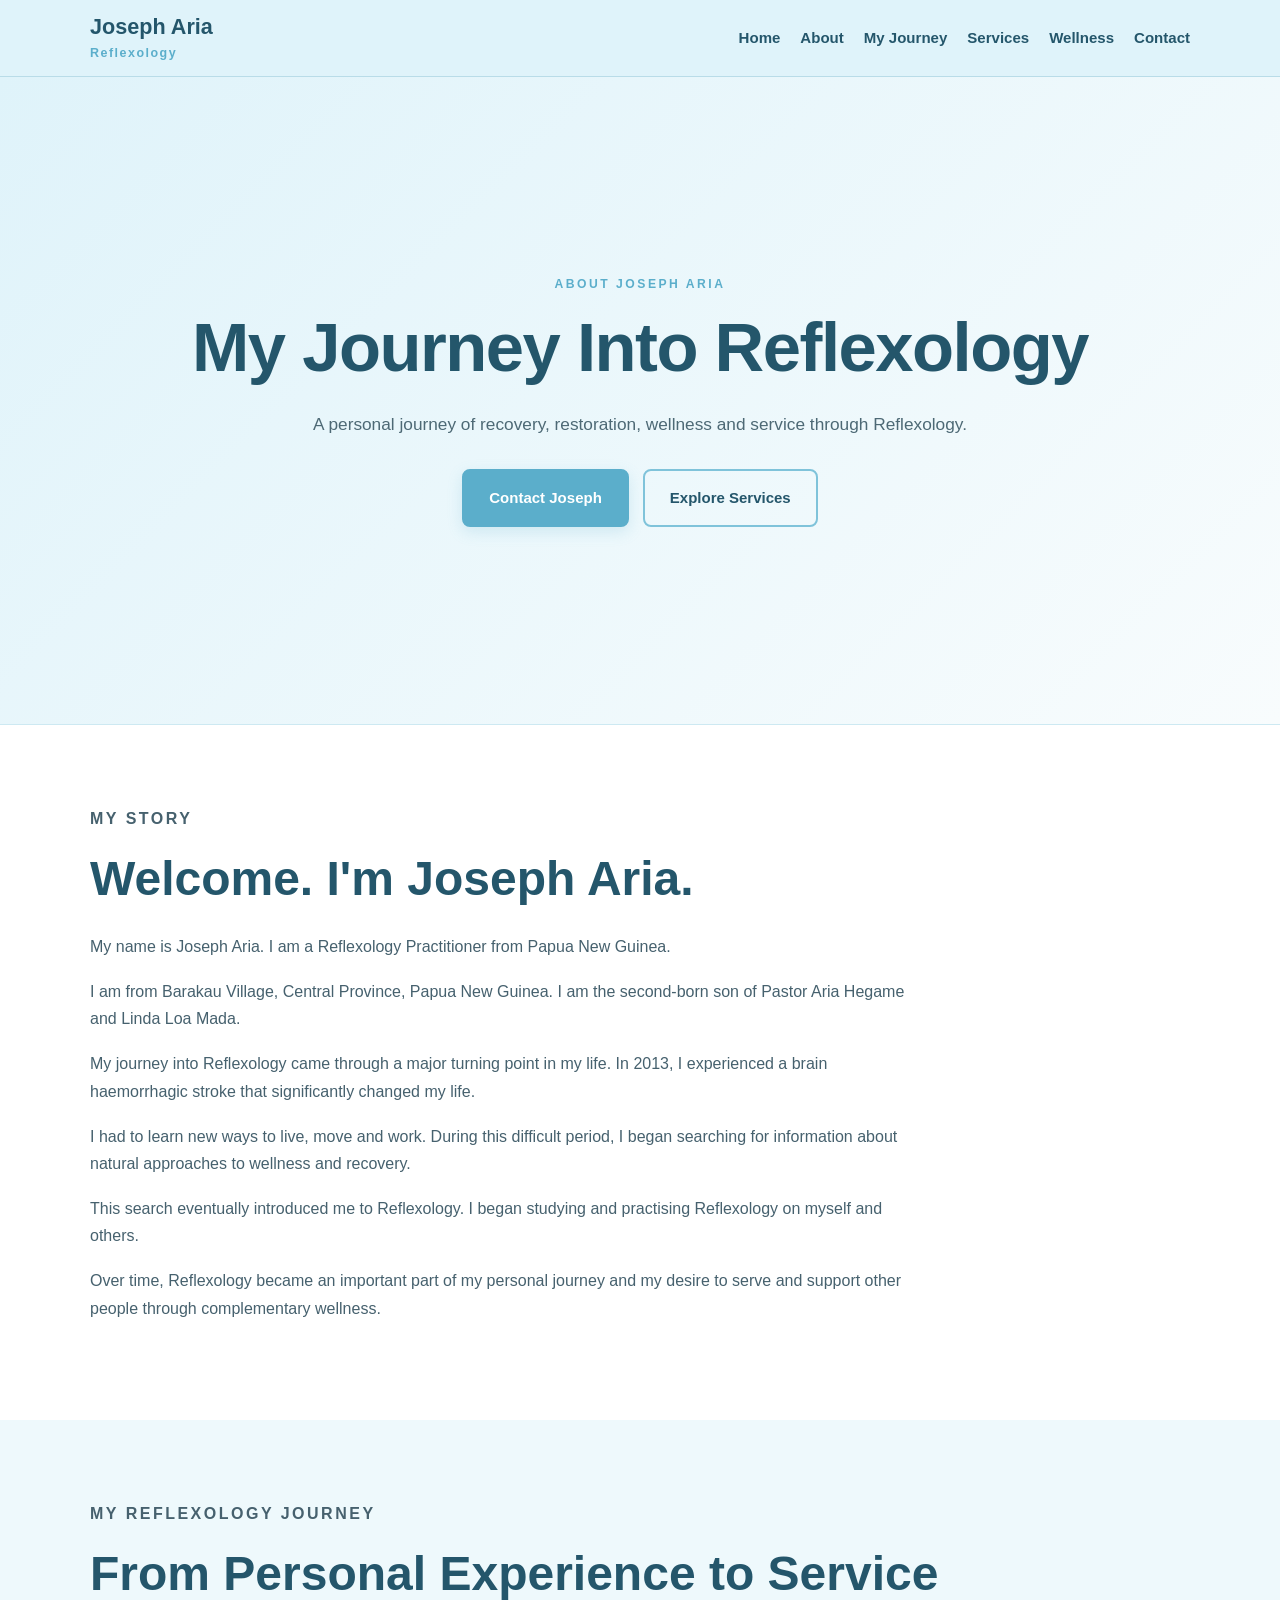
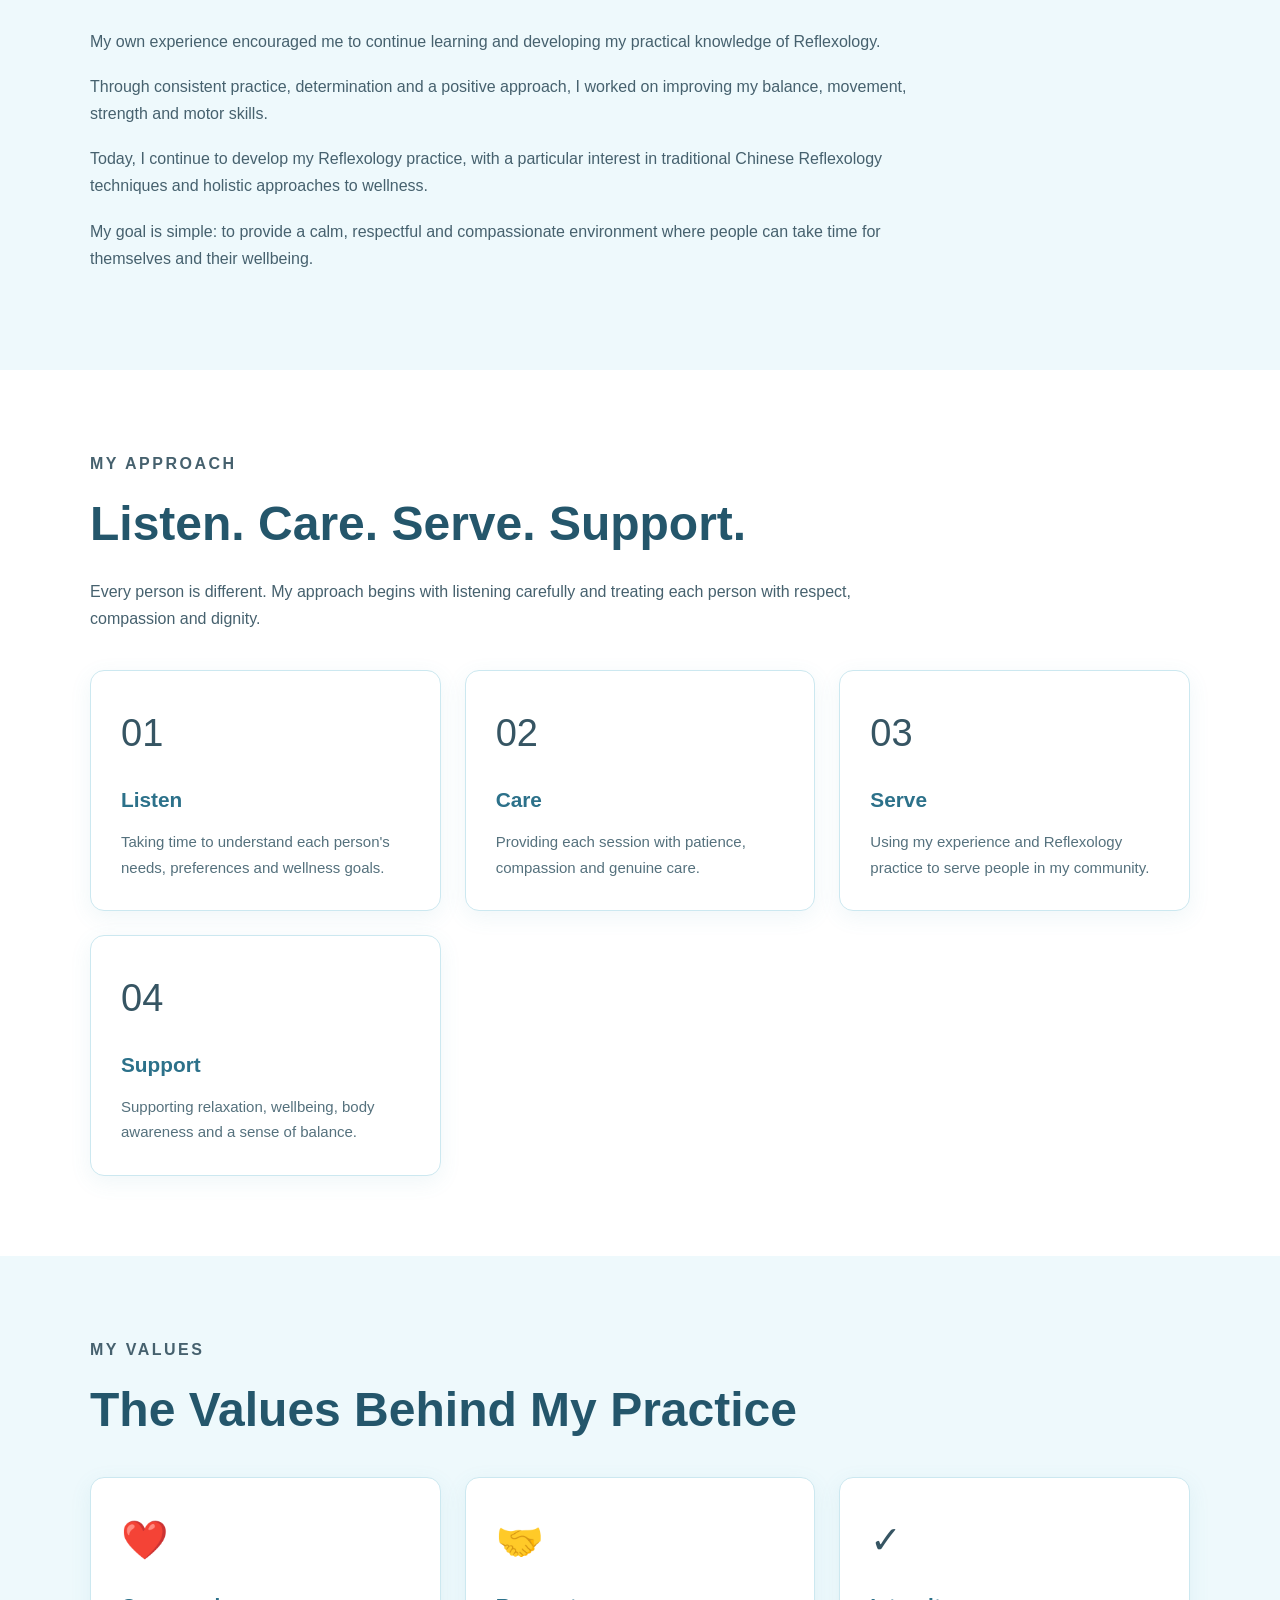
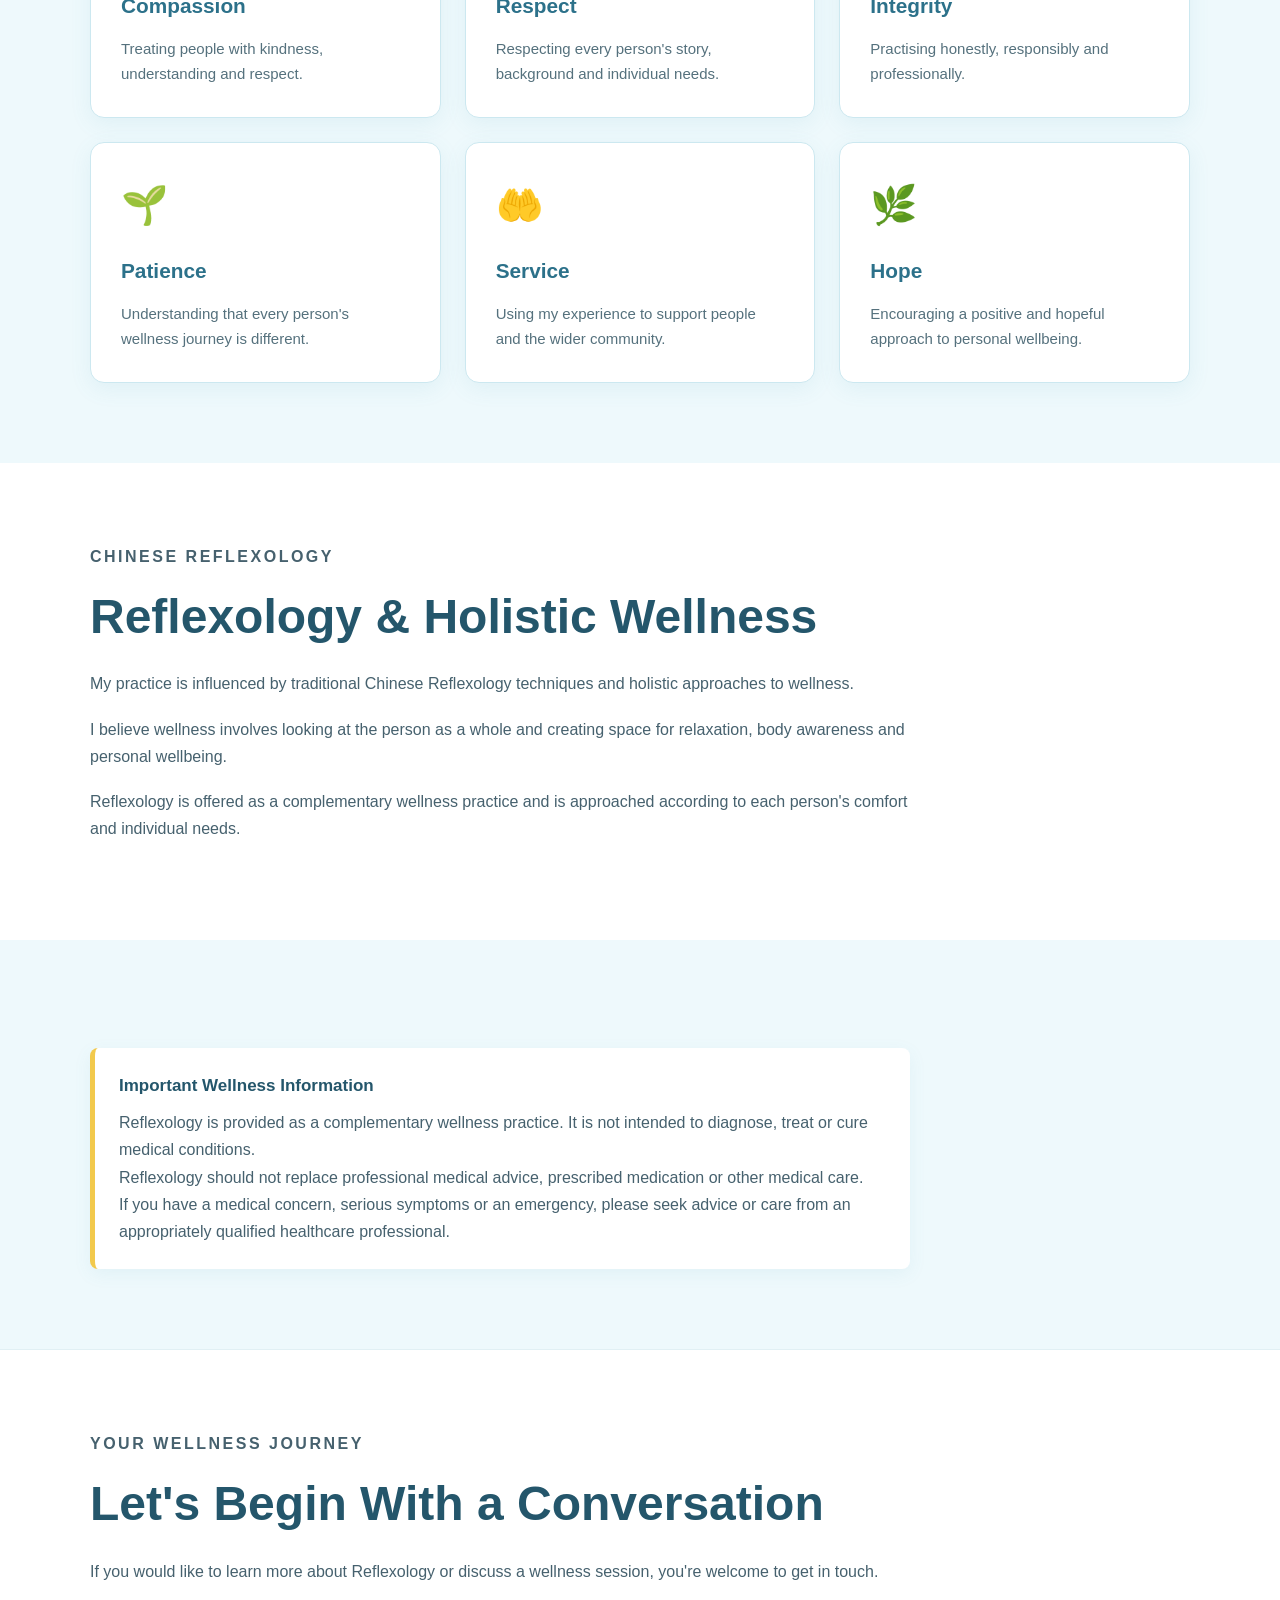
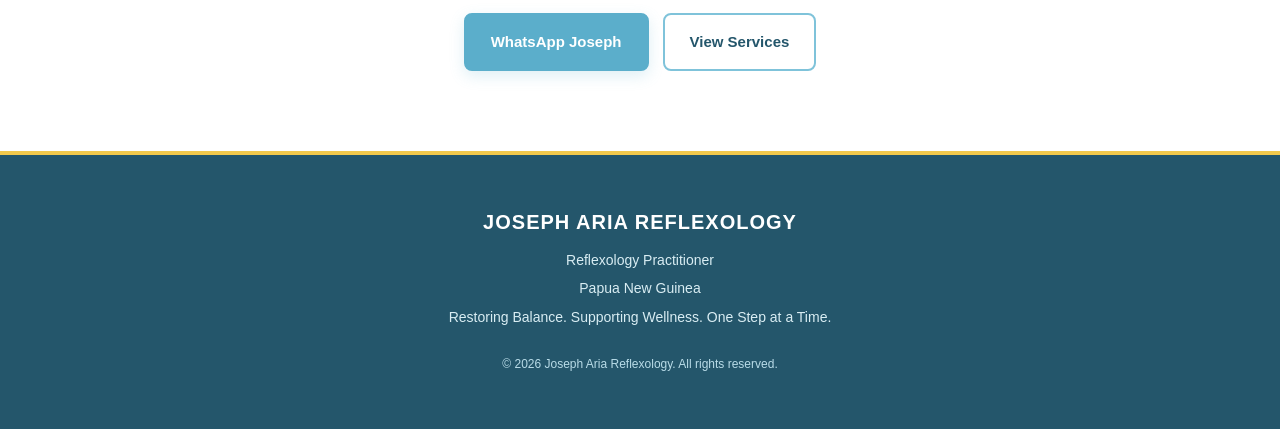
==== commit a447578a: "Revise about.html content and structure Updated the title and description meta tags, improved the st" ====
--- a/about.html
+++ b/about.html
@@ -1,817 +1,753 @@
 <!DOCTYPE html>
 <html lang="en">
+
 <head>
+
     <meta charset="UTF-8">
-    <meta name="viewport" content="width=device-width, initial-scale=1.0">
-
-    <title>Reflexology Practitioner PNG | About</title>
-
-    <meta name="description"
-        content="Reflexology Practitioner PNG — the professional reflexology journey and wellness approach of Joseph Aria in Papua New Guinea.">
-
-    <link rel="stylesheet" href="style.css">
+
+    <meta
+        name="viewport"
+        content="width=device-width, initial-scale=1.0"
+    >
+
+    <title>
+        About | Joseph Aria Reflexology
+    </title>
+
+    <meta
+        name="description"
+        content="Learn about Joseph Aria, Reflexology Practitioner from Papua New Guinea, his personal journey and his approach to complementary wellness through Reflexology."
+    >
+
+    <link
+        rel="stylesheet"
+        href="style.css"
+    >
+
 </head>
 
+
 <body>
 
-    <!-- HEADER -->
+
+    <!-- =========================================
+         HEADER
+    ========================================== -->
+
     <header>
+
         <div class="container">
 
             <div class="logo">
-                <h2>Reflexology</h2>
-                <span>Practitioner PNG</span>
-            </div>
+
+                <h2>
+                    Joseph Aria
+                </h2>
+
+                <span>
+                    Reflexology
+                </span>
+
+            </div>
+
+
+            <button
+                class="menu-toggle"
+                aria-label="Open navigation menu"
+                type="button"
+            >
+                ☰
+            </button>
+
 
             <nav>
-                <a href="index.html">Home</a>
-                <a href="about.html">About</a>
-                <a href="index.html#journey">My Journey</a>
-                <a href="index.html#services">Services</a>
-                <a href="index.html#wellness">Wellness</a>
-                <a href="index.html#contact">Contact</a>
+
+                <a href="index.html#home">
+                    Home
+                </a>
+
+                <a href="about.html">
+                    About
+                </a>
+
+                <a href="index.html#journey">
+                    My Journey
+                </a>
+
+                <a href="services.html">
+                    Services
+                </a>
+
+                <a href="index.html#wellness">
+                    Wellness
+                </a>
+
+                <a href="index.html#contact">
+                    Contact
+                </a>
+
             </nav>
 
         </div>
+
     </header>
 
 
-    <!-- ABOUT PAGE -->
+
+    <!-- =========================================
+         MAIN
+    ========================================== -->
+
     <main>
 
+
+        <!-- =====================================
+             ABOUT HERO
+        ====================================== -->
+
         <section class="hero">
+
             <div class="container">
 
-                <p class="eyebrow">
-                    REFLEXOLOGY PRACTITIONER PNG
-                </p>
+                <p class="section-label">
+                    ABOUT JOSEPH ARIA
+                </p>
+
 
                 <h1>
-                    About Reflexology Practitioner PNG
+                    My Journey Into Reflexology
                 </h1>
 
-                <p>
-                    A personal journey of recovery, restoration,
-                    wellness and service through Reflexology.
-                </p>
-
-            </div>
+
+                <p>
+                    A personal journey of recovery,
+                    restoration, wellness and service
+                    through Reflexology.
+                </p>
+
+
+                <div class="hero-buttons">
+
+                    <a
+                        href="index.html#contact"
+                        class="button primary"
+                    >
+                        Contact Joseph
+                    </a>
+
+
+                    <a
+                        href="services.html"
+                        class="button secondary"
+                    >
+                        Explore Services
+                    </a>
+
+                </div>
+
+            </div>
+
         </section>
 
 
-        <!-- ABOUT JOSEPH -->
-        <section>
+
+        <!-- =====================================
+             ABOUT JOSEPH
+        ====================================== -->
+
+        <section class="section">
+
             <div class="container">
 
-                <h2>About Joseph Aria</h2>
-
-                <p>
-                    My name is <strong>Joseph Aria</strong>, from
-                    Barakau Village, Central Province, Papua New Guinea.
-                    I am the second-born son of Pastor Aria Hegame
+                <p class="section-label">
+                    MY STORY
+                </p>
+
+
+                <h2>
+                    Welcome. I'm Joseph Aria.
+                </h2>
+
+
+                <p>
+                    My name is Joseph Aria. I am a
+                    Reflexology Practitioner from
+                    Papua New Guinea.
+                </p>
+
+
+                <p>
+                    I am from Barakau Village, Central
+                    Province, Papua New Guinea. I am the
+                    second-born son of Pastor Aria Hegame
                     and Linda Loa Mada.
                 </p>
 
-                <p>
-                    My journey into Reflexology began after a major
-                    turning point in my life. In 2013, I experienced
-                    a brain haemorrhagic stroke that changed almost
-                    every part of my life.
-                </p>
-
-                <p>
-                    The stroke affected the left side of my body
-                    significantly. I had to learn many everyday
-                    movements again and find new ways to live,
-                    work and support myself.
-                </p>
-
-                <p>
-                    During this difficult period, I began searching
-                    for information about natural approaches to
-                    wellness and recovery. This search eventually
-                    introduced me to Reflexology.
-                </p>
-
-            </div>
+
+                <p>
+                    My journey into Reflexology came
+                    through a major turning point in
+                    my life. In 2013, I experienced a
+                    brain haemorrhagic stroke that
+                    significantly changed my life.
+                </p>
+
+
+                <p>
+                    I had to learn new ways to live,
+                    move and work. During this difficult
+                    period, I began searching for
+                    information about natural approaches
+                    to wellness and recovery.
+                </p>
+
+
+                <p>
+                    This search eventually introduced
+                    me to Reflexology. I began studying
+                    and practising Reflexology on myself
+                    and others.
+                </p>
+
+
+                <p>
+                    Over time, Reflexology became an
+                    important part of my personal journey
+                    and my desire to serve and support
+                    other people through complementary
+                    wellness.
+                </p>
+
+            </div>
+
         </section>
 
 
-        <!-- REFLEXOLOGY JOURNEY -->
-        <section class="light-section">
+
+        <!-- =====================================
+             REFLEXOLOGY JOURNEY
+        ====================================== -->
+
+        <section class="section wellness-section">
+
             <div class="container">
 
-                <h2>My Reflexology Journey</h2>
-
-                <p>
-                    Reflexology became an important part of my
-                    personal journey. Through consistent practice,
-                    learning and determination, I worked on improving
-                    my balance, movement, strength and motor skills.
-                </p>
-
-                <p>
-                    My experience encouraged me to continue studying
-                    and practising Reflexology, not only for myself
-                    but also to support other people seeking
-                    complementary wellness support.
-                </p>
-
-                <p>
-                    Over the years, I have continued developing my
-                    knowledge and practical experience, with a
-                    particular interest in Chinese Reflexology and
-                    holistic wellness.
-                </p>
-
-            </div>
+                <p class="section-label">
+                    MY REFLEXOLOGY JOURNEY
+                </p>
+
+
+                <h2>
+                    From Personal Experience to Service
+                </h2>
+
+
+                <p>
+                    My own experience encouraged me to
+                    continue learning and developing my
+                    practical knowledge of Reflexology.
+                </p>
+
+
+                <p>
+                    Through consistent practice,
+                    determination and a positive approach,
+                    I worked on improving my balance,
+                    movement, strength and motor skills.
+                </p>
+
+
+                <p>
+                    Today, I continue to develop my
+                    Reflexology practice, with a particular
+                    interest in traditional Chinese
+                    Reflexology techniques and holistic
+                    approaches to wellness.
+                </p>
+
+
+                <p>
+                    My goal is simple: to provide a calm,
+                    respectful and compassionate environment
+                    where people can take time for themselves
+                    and their wellbeing.
+                </p>
+
+            </div>
+
         </section>
 
 
-        <!-- MY APPROACH -->
-        <section>
+
+        <!-- =====================================
+             MY APPROACH
+        ====================================== -->
+
+        <section class="section">
+
             <div class="container">
 
-                <h2>My Approach</h2>
-
-                <p>
-                    At <strong>Reflexology Practitioner PNG</strong>,
-                    my approach is centred on listening, compassion,
-                    care and respect for every individual.
-                </p>
-
-                <p>
-                    Each person is different, so I take time to
-                    understand the person's needs and provide a
-                    personalised Reflexology wellness experience.
-                </p>
-
-                <p>
-                    My practice is influenced by Chinese Reflexology,
-                    holistic wellness principles and my own years
-                    of personal and practical experience.
-                </p>
-
-            </div>
+                <p class="section-label">
+                    MY APPROACH
+                </p>
+
+
+                <h2>
+                    Listen. Care. Serve. Support.
+                </h2>
+
+
+                <p>
+                    Every person is different. My approach
+                    begins with listening carefully and
+                    treating each person with respect,
+                    compassion and dignity.
+                </p>
+
+
+                <div class="service-grid">
+
+
+                    <div class="service-card">
+
+                        <div class="service-icon">
+                            01
+                        </div>
+
+
+                        <h3>
+                            Listen
+                        </h3>
+
+
+                        <p>
+                            Taking time to understand each
+                            person's needs, preferences and
+                            wellness goals.
+                        </p>
+
+                    </div>
+
+
+
+                    <div class="service-card">
+
+                        <div class="service-icon">
+                            02
+                        </div>
+
+
+                        <h3>
+                            Care
+                        </h3>
+
+
+                        <p>
+                            Providing each session with
+                            patience, compassion and
+                            genuine care.
+                        </p>
+
+                    </div>
+
+
+
+                    <div class="service-card">
+
+                        <div class="service-icon">
+                            03
+                        </div>
+
+
+                        <h3>
+                            Serve
+                        </h3>
+
+
+                        <p>
+                            Using my experience and
+                            Reflexology practice to serve
+                            people in my community.
+                        </p>
+
+                    </div>
+
+
+
+                    <div class="service-card">
+
+                        <div class="service-icon">
+                            04
+                        </div>
+
+
+                        <h3>
+                            Support
+                        </h3>
+
+
+                        <p>
+                            Supporting relaxation,
+                            wellbeing, body awareness
+                            and a sense of balance.
+                        </p>
+
+                    </div>
+
+
+                </div>
+
+            </div>
+
         </section>
 
 
-        <!-- WELLNESS NOTICE -->
-        <section class="light-section">
+
+        <!-- =====================================
+             VALUES
+        ====================================== -->
+
+        <section class="section journey-section">
+
             <div class="container">
 
-                <h2>Important Wellness Notice</h2>
-
-                <p>
-                    Reflexology is provided as a complementary
-                    wellness practice. It is not intended to diagnose,
-                    treat or cure medical conditions and should not
-                    replace professional medical advice, prescribed
-                    medication or other medical care.
-                </p>
-
-                <p>
-                    If you have a medical concern, please consult
-                    an appropriately qualified healthcare professional.
-                </p>
-
-            </div>
+                <p class="section-label">
+                    MY VALUES
+                </p>
+
+
+                <h2>
+                    The Values Behind My Practice
+                </h2>
+
+
+                <div class="service-grid">
+
+
+                    <div class="service-card">
+
+                        <div class="service-icon">
+                            ❤️
+                        </div>
+
+
+                        <h3>
+                            Compassion
+                        </h3>
+
+
+                        <p>
+                            Treating people with kindness,
+                            understanding and respect.
+                        </p>
+
+                    </div>
+
+
+
+                    <div class="service-card">
+
+                        <div class="service-icon">
+                            🤝
+                        </div>
+
+
+                        <h3>
+                            Respect
+                        </h3>
+
+
+                        <p>
+                            Respecting every person's story,
+                            background and individual needs.
+                        </p>
+
+                    </div>
+
+
+
+                    <div class="service-card">
+
+                        <div class="service-icon">
+                            ✓
+                        </div>
+
+
+                        <h3>
+                            Integrity
+                        </h3>
+
+
+                        <p>
+                            Practising honestly, responsibly
+                            and professionally.
+                        </p>
+
+                    </div>
+
+
+
+                    <div class="service-card">
+
+                        <div class="service-icon">
+                            🌱
+                        </div>
+
+
+                        <h3>
+                            Patience
+                        </h3>
+
+
+                        <p>
+                            Understanding that every person's
+                            wellness journey is different.
+                        </p>
+
+                    </div>
+
+
+
+                    <div class="service-card">
+
+                        <div class="service-icon">
+                            🤲
+                        </div>
+
+
+                        <h3>
+                            Service
+                        </h3>
+
+
+                        <p>
+                            Using my experience to support
+                            people and the wider community.
+                        </p>
+
+                    </div>
+
+
+
+                    <div class="service-card">
+
+                        <div class="service-icon">
+                            🌿
+                        </div>
+
+
+                        <h3>
+                            Hope
+                        </h3>
+
+
+                        <p>
+                            Encouraging a positive and hopeful
+                            approach to personal wellbeing.
+                        </p>
+
+                    </div>
+
+
+                </div>
+
+            </div>
+
         </section>
 
 
-        <!-- CALL TO ACTION -->
-        <section>
+
+        <!-- =====================================
+             MY APPROACH TO REFLEXOLOGY
+        ====================================== -->
+
+        <section class="section">
+
             <div class="container">
 
-                <h2>Begin Your Wellness Journey</h2>
-
-                <p>
-                    Learn more about Reflexology and discover how
-                    a personalised wellness session may support
-                    your overall wellbeing.
-                </p>
-
-                <a href="index.html#contact" class="btn">
-                    Contact Joseph Aria
-                </a>
-
-            </div>
+                <p class="section-label">
+                    CHINESE REFLEXOLOGY
+                </p>
+
+
+                <h2>
+                    Reflexology & Holistic Wellness
+                </h2>
+
+
+                <p>
+                    My practice is influenced by traditional
+                    Chinese Reflexology techniques and
+                    holistic approaches to wellness.
+                </p>
+
+
+                <p>
+                    I believe wellness involves looking at
+                    the person as a whole and creating space
+                    for relaxation, body awareness and
+                    personal wellbeing.
+                </p>
+
+
+                <p>
+                    Reflexology is offered as a complementary
+                    wellness practice and is approached
+                    according to each person's comfort and
+                    individual needs.
+                </p>
+
+            </div>
+
         </section>
 
+
+
+        <!-- =====================================
+             WELLNESS NOTICE
+        ====================================== -->
+
+        <section class="section wellness-section">
+
+            <div class="container">
+
+                <div class="notice">
+
+                    <strong>
+                        Important Wellness Information
+                    </strong>
+
+
+                    <p>
+                        Reflexology is provided as a
+                        complementary wellness practice.
+                        It is not intended to diagnose,
+                        treat or cure medical conditions.
+                    </p>
+
+
+                    <p>
+                        Reflexology should not replace
+                        professional medical advice,
+                        prescribed medication or other
+                        medical care.
+                    </p>
+
+
+                    <p>
+                        If you have a medical concern,
+                        serious symptoms or an emergency,
+                        please seek advice or care from an
+                        appropriately qualified healthcare
+                        professional.
+                    </p>
+
+                </div>
+
+            </div>
+
+        </section>
+
+
+
+        <!-- =====================================
+             CALL TO ACTION
+        ====================================== -->
+
+        <section class="section contact-section">
+
+            <div class="container">
+
+                <p class="section-label">
+                    YOUR WELLNESS JOURNEY
+                </p>
+
+
+                <h2>
+                    Let's Begin With a Conversation
+                </h2>
+
+
+                <p>
+                    If you would like to learn more about
+                    Reflexology or discuss a wellness
+                    session, you're welcome to get in touch.
+                </p>
+
+
+                <div class="hero-buttons">
+
+                    <a
+                        href="https://wa.me/67577432661?text=Hello%20Joseph%2C%20I%20would%20like%20to%20learn%20more%20about%20Reflexology."
+                        class="button primary"
+                        target="_blank"
+                        rel="noopener"
+                    >
+                        WhatsApp Joseph
+                    </a>
+
+
+                    <a
+                        href="services.html"
+                        class="button secondary"
+                    >
+                        View Services
+                    </a>
+
+                </div>
+
+            </div>
+
+        </section>
+
+
     </main>
 
 
-    <!-- FOOTER -->
+
+    <!-- =====================================
+         FOOTER
+    ====================================== -->
+
     <footer>
+
         <div class="container">
 
-            <h3>Reflexology Practitioner PNG</h3>
+            <h3>
+                JOSEPH ARIA REFLEXOLOGY
+            </h3>
+
 
             <p>
-                Professional Reflexology Practitioner —
+                Reflexology Practitioner
+            </p>
+
+
+            <p>
                 Papua New Guinea
             </p>
 
+
             <p>
-                © 2026 Reflexology Practitioner PNG.
+                Restoring Balance. Supporting Wellness.
+                One Step at a Time.
+            </p>
+
+
+            <p class="copyright">
+                © 2026 Joseph Aria Reflexology.
                 All rights reserved.
             </p>
 
         </div>
+
     </footer>
 
 
+
+    <script src="script.js"></script>
+
+
 </body>
-  </html><!DOCTYPE html>
-<html lang="en">
-<head>
-    <meta charset="UTF-8">
-    <meta name="viewport" content="width=device-width, initial-scale=1.0">
-
-    <title>Reflexology Practitioner PNG | About</title>
-
-    <meta name="description"
-        content="Reflexology Practitioner PNG — the professional reflexology journey and wellness approach of Joseph Aria in Papua New Guinea.">
-
-    <link rel="stylesheet" href="style.css">
-</head>
-
-<body>
-
-    <!-- HEADER -->
-    <header>
-        <div class="container">
-
-            <div class="logo">
-                <h2>Reflexology</h2>
-                <span>Practitioner PNG</span>
-            </div>
-
-            <nav>
-                <a href="index.html">Home</a>
-                <a href="about.html">About</a>
-                <a href="index.html#journey">My Journey</a>
-                <a href="index.html#services">Services</a>
-                <a href="index.html#wellness">Wellness</a>
-                <a href="index.html#contact">Contact</a>
-            </nav>
-
-        </div>
-    </header>
-
-
-    <!-- ABOUT PAGE -->
-    <main>
-
-        <section class="hero">
-            <div class="container">
-
-                <p class="eyebrow">
-                    REFLEXOLOGY PRACTITIONER PNG
-                </p>
-
-                <h1>
-                    About Reflexology Practitioner PNG
-                </h1>
-
-                <p>
-                    A personal journey of recovery, restoration,
-                    wellness and service through Reflexology.
-                </p>
-
-            </div>
-        </section>
-
-
-        <!-- ABOUT JOSEPH -->
-        <section>
-            <div class="container">
-
-                <h2>About Joseph Aria</h2>
-
-                <p>
-                    My name is <strong>Joseph Aria</strong>, from
-                    Barakau Village, Central Province, Papua New Guinea.
-                    I am the second-born son of Pastor Aria Hegame
-                    and Linda Loa Mada.
-                </p>
-
-                <p>
-                    My journey into Reflexology began after a major
-                    turning point in my life. In 2013, I experienced
-                    a brain haemorrhagic stroke that changed almost
-                    every part of my life.
-                </p>
-
-                <p>
-                    The stroke affected the left side of my body
-                    significantly. I had to learn many everyday
-                    movements again and find new ways to live,
-                    work and support myself.
-                </p>
-
-                <p>
-                    During this difficult period, I began searching
-                    for information about natural approaches to
-                    wellness and recovery. This search eventually
-                    introduced me to Reflexology.
-                </p>
-
-            </div>
-        </section>
-
-
-        <!-- REFLEXOLOGY JOURNEY -->
-        <section class="light-section">
-            <div class="container">
-
-                <h2>My Reflexology Journey</h2>
-
-                <p>
-                    Reflexology became an important part of my
-                    personal journey. Through consistent practice,
-                    learning and determination, I worked on improving
-                    my balance, movement, strength and motor skills.
-                </p>
-
-                <p>
-                    My experience encouraged me to continue studying
-                    and practising Reflexology, not only for myself
-                    but also to support other people seeking
-                    complementary wellness support.
-                </p>
-
-                <p>
-                    Over the years, I have continued developing my
-                    knowledge and practical experience, with a
-                    particular interest in Chinese Reflexology and
-                    holistic wellness.
-                </p>
-
-            </div>
-        </section>
-
-
-        <!-- MY APPROACH -->
-        <section>
-            <div class="container">
-
-                <h2>My Approach</h2>
-
-                <p>
-                    At <strong>Reflexology Practitioner PNG</strong>,
-                    my approach is centred on listening, compassion,
-                    care and respect for every individual.
-                </p>
-
-                <p>
-                    Each person is different, so I take time to
-                    understand the person's needs and provide a
-                    personalised Reflexology wellness experience.
-                </p>
-
-                <p>
-                    My practice is influenced by Chinese Reflexology,
-                    holistic wellness principles and my own years
-                    of personal and practical experience.
-                </p>
-
-            </div>
-        </section>
-
-
-        <!-- WELLNESS NOTICE -->
-        <section class="light-section">
-            <div class="container">
-
-                <h2>Important Wellness Notice</h2>
-
-                <p>
-                    Reflexology is provided as a complementary
-                    wellness practice. It is not intended to diagnose,
-                    treat or cure medical conditions and should not
-                    replace professional medical advice, prescribed
-                    medication or other medical care.
-                </p>
-
-                <p>
-                    If you have a medical concern, please consult
-                    an appropriately qualified healthcare professional.
-                </p>
-
-            </div>
-        </section>
-
-
-        <!-- CALL TO ACTION -->
-        <section>
-            <div class="container">
-
-                <h2>Begin Your Wellness Journey</h2>
-
-                <p>
-                    Learn more about Reflexology and discover how
-                    a personalised wellness session may support
-                    your overall wellbeing.
-                </p>
-
-                <a href="index.html#contact" class="btn">
-                    Contact Joseph Aria
-                </a>
-
-            </div>
-        </section>
-
-    </main>
-
-
-    <!-- FOOTER -->
-    <footer>
-        <div class="container">
-
-            <h3>Reflexology Practitioner PNG</h3>
-
-            <p>
-                Professional Reflexology Practitioner —
-                Papua New Guinea
-            </p>
-
-            <p>
-                © 2026 Reflexology Practitioner PNG.
-                All rights reserved.
-            </p>
-
-        </div>
-    </footer>
-
-
-</body>
-</html>                Joseph Aria portrait
-              </p>
-
-              <small>
-                Replace this placeholder
-                with your professional photo.
-              </small>
-
-            </div>
-
-          </div>
-
-
-
-          <!-- CONTENT -->
-
-          <div class="section-content">
-
-            <p class="eyebrow">
-              MY STORY
-            </p>
-
-            <h2>
-              Welcome. I'm Joseph Aria.
-            </h2>
-
-            <p>
-              I am a Reflexology Practitioner based
-              in Papua New Guinea. My journey into
-              Reflexology came through personal
-              experience, searching, learning and
-              discovering practical ways to support
-              my own wellbeing.
-            </p>
-
-            <p>
-              Over the years, Reflexology became more
-              than something I practiced for myself.
-              It became a way of serving and supporting
-              other people through compassionate,
-              one-on-one wellness sessions.
-            </p>
-
-            <p>
-              Today, I continue to develop my practice
-              with a focus on listening carefully to
-              each person, understanding their needs
-              and providing a calm and respectful
-              wellness experience.
-            </p>
-
-          </div>
-
-        </div>
-
-      </div>
-
-    </section>
-
-
-
-    <!-- ======================================
-         MY APPROACH
-    ======================================= -->
-
-    <section class="section section-light">
-
-      <div class="container">
-
-        <div class="section-heading">
-
-          <p class="eyebrow">
-            MY APPROACH
-          </p>
-
-          <h2>
-            Listen. Care. Serve. Support.
-          </h2>
-
-          <p>
-            Every person is different. My approach
-            begins with listening and treating each
-            person with respect.
-          </p>
-
-        </div>
-
-
-        <div class="feature-grid">
-
-
-          <article class="feature-card">
-
-            <div class="feature-icon">
-              01
-            </div>
-
-            <h3>
-              Listen
-            </h3>
-
-            <p>
-              Taking time to understand what each
-              client wants from their wellness session.
-            </p>
-
-          </article>
-
-
-
-          <article class="feature-card">
-
-            <div class="feature-icon">
-              02
-            </div>
-
-            <h3>
-              Care
-            </h3>
-
-            <p>
-              Providing every session with patience,
-              compassion and genuine care.
-            </p>
-
-          </article>
-
-
-
-          <article class="feature-card">
-
-            <div class="feature-icon">
-              03
-            </div>
-
-            <h3>
-              Serve
-            </h3>
-
-            <p>
-              Using my experience and Reflexology
-              practice to serve people in my community.
-            </p>
-
-          </article>
-
-
-
-          <article class="feature-card">
-
-            <div class="feature-icon">
-              04
-            </div>
-
-            <h3>
-              Support
-            </h3>
-
-            <p>
-              Supporting relaxation, wellbeing,
-              body awareness and a sense of balance.
-            </p>
-
-          </article>
-
-
-        </div>
-
-      </div>
-
-    </section>
-
-
-
-    <!-- ======================================
-         VALUES
-    ======================================= -->
-
-    <section class="section">
-
-      <div class="container">
-
-        <div class="section-heading">
-
-          <p class="eyebrow">
-            MY VALUES
-          </p>
-
-          <h2>
-            The Values Behind My Practice
-          </h2>
-
-        </div>
-
-
-        <div class="values-grid">
-
-
-          <div class="value-item">
-
-            <h3>Compassion</h3>
-
-            <p>
-              Treating people with kindness,
-              understanding and respect.
-            </p>
-
-          </div>
-
-
-          <div class="value-item">
-
-            <h3>Respect</h3>
-
-            <p>
-              Respecting every person's story,
-              background and individual needs.
-            </p>
-
-          </div>
-
-
-          <div class="value-item">
-
-            <h3>Integrity</h3>
-
-            <p>
-              Practicing honestly, responsibly
-              and professionally.
-            </p>
-
-          </div>
-
-
-          <div class="value-item">
-
-            <h3>Patience</h3>
-
-            <p>
-              Understanding that every person's
-              wellness journey is different.
-            </p>
-
-          </div>
-
-
-          <div class="value-item">
-
-            <h3>Service</h3>
-
-            <p>
-              Using my experience to support
-              people and the wider community.
-            </p>
-
-          </div>
-
-
-          <div class="value-item">
-
-            <h3>Hope</h3>
-
-            <p>
-              Encouraging a positive and hopeful
-              approach to personal wellbeing.
-            </p>
-
-          </div>
-
-
-        </div>
-
-      </div>
-
-    </section>
-
-
-
-    <!-- ======================================
-         CTA
-    ======================================= -->
-
-    <section class="cta-section">
-
-      <div class="container">
-
-        <p class="eyebrow">
-          YOUR WELLNESS JOURNEY
-        </p>
-
-        <h2>
-          Let's Begin With a Conversation
-        </h2>
-
-        <p>
-          If you would like to learn more about
-          Reflexology or discuss a wellness session,
-          you're welcome to get in touch.
-        </p>
-
-        <a href="contact.html" class="button button-light">
-          BOOK AN APPOINTMENT
-        </a>
-
-      </div>
-
-    </section>
-
-  </main>
-
-
-
-  <!-- ======================================
-       FOOTER
-  ======================================= -->
-
-  <footer class="site-footer">
-
-    <div class="container footer-inner">
-
-      <div>
-
-        <h3>
-          Joseph Aria Reflexology
-        </h3>
-
-        <p>
-          Professional Reflexology Practitioner
-          Papua New Guinea
-        </p>
-
-      </div>
-
-
-      <div>
-
-        <p>
-          &copy;
-          <span id="year"></span>
-          Joseph Aria Reflexology.
-          All rights reserved.
-        </p>
-
-        <p class="footer-disclaimer">
-
-          Reflexology is a complementary wellness
-          practice and is not a replacement for
-          professional medical diagnosis, emergency
-          care, prescribed medication or medical
-          treatment.
-
-        </p>
-
-      </div>
-
-    </div>
-
-  </footer>
-
-
-
-  <!-- JAVASCRIPT -->
-
-  <script src="script.js"></script>
-
-
-</body>
 
 </html>
--- a/style.css
+++ b/style.css
@@ -1,1820 +1,835 @@
-/* =========================
-   JOSEPH ARIA REFLEXOLOGY
-   LIGHT BLUE WELLNESS THEME
-========================= */
-
-
-/* =========================
-   BASIC RESET
-========================= */
+/* =====================================================
+JOSEPH ARIA REFLEXOLOGY
+REFLEXOLOGY PRACTITIONER PNG
+80/20 WEBSITE DESIGN
+===================================================== */
+
+/* =====================================================
+
+1. RESET
+   ===================================================== */
 
 * {
-  box-sizing: border-box;
   margin: 0;
   padding: 0;
-}
+  box-sizing: border-box;
+  }
 
 html {
-  scroll-behavior: smooth;
+scroll-behavior: smooth;
 }
 
 body {
-  font-family: Arial, Helvetica, sans-serif;
-  line-height: 1.7;
-  background: #ffffff;
-  color: #29404f;
-}
-
-
-/* =========================
-   CONTAINER
-========================= */
+font-family: Arial, Helvetica, sans-serif;
+background: #ffffff;
+color: #365563;
+line-height: 1.7;
+}
+
+img {
+max-width: 100%;
+height: auto;
+display: block;
+}
+
+a {
+color: inherit;
+}
+
+button,
+input,
+textarea {
+font: inherit;
+}
+
+/* =====================================================
+2. CONTAINER
+===================================================== */
 
 .container {
-  width: 90%;
-  max-width: 1100px;
-  margin: 0 auto;
-}
-
-
-/* =========================
-   HEADER
-========================= */
-
-.header {
-  background: #dff3fa;
-  color: #24566b;
-  position: sticky;
-  top: 0;
-  z-index: 1000;
-
-  box-shadow:
-    0 2px 12px rgba(80, 150, 175, 0.15);
-}
-
-.nav-container {
-  min-height: 72px;
-
-  display: flex;
-  align-items: center;
-  justify-content: space-between;
-}
-
-
-/* =========================
-   LOGO
-========================= */
+width: 90%;
+max-width: 1100px;
+margin: 0 auto;
+}
+
+/* =====================================================
+3. HEADER
+===================================================== */
+
+header {
+position: sticky;
+top: 0;
+z-index: 1000;
+
+background: #dff3fa;
+
+border-bottom: 1px solid #b9dce8;
+
+}
+
+header .container {
+min-height: 76px;
+
+display: flex;
+align-items: center;
+justify-content: space-between;
+
+gap: 20px;
+
+}
+
+/* =====================================================
+4. LOGO
+===================================================== */
 
 .logo {
-  color: #24566b;
-  text-decoration: none;
-
-  font-size: 18px;
-  font-weight: bold;
-
-  letter-spacing: 1px;
+line-height: 1.1;
+}
+
+.logo h2 {
+color: #24566b;
+
+font-size: 1.35rem;
+
+margin-bottom: 4px;
+
 }
 
 .logo span {
-  display: block;
-
-  font-size: 11px;
-  letter-spacing: 3px;
-
-  margin-top: 2px;
-}
-
-
-/* =========================
-   NAVIGATION
-========================= */
+color: #5baecb;
+
+font-size: 0.78rem;
+
+font-weight: bold;
+
+letter-spacing: 1.5px;
+
+}
+
+/* =====================================================
+5. MOBILE MENU BUTTON
+===================================================== */
+
+.menu-toggle {
+display: none;
+
+border: none;
+background: transparent;
+
+color: #24566b;
+
+font-size: 30px;
+
+cursor: pointer;
+
+padding: 5px;
+
+}
+
+/* =====================================================
+6. NAVIGATION
+===================================================== */
 
 nav {
-  display: flex;
-  align-items: center;
-  gap: 22px;
+display: flex;
+
+align-items: center;
+
+gap: 20px;
+
 }
 
 nav a {
-  color: #24566b;
-
-  text-decoration: none;
-
-  font-size: 14px;
-  font-weight: 600;
+color: #24566b;
+
+text-decoration: none;
+
+font-size: 0.94rem;
+
+font-weight: 600;
+
+padding: 8px 0;
+
+transition: color 0.25s ease;
+
 }
 
 nav a:hover {
-  color: #4b9fbd;
-}
-
-.menu-button {
-  display: none;
-
-  border: none;
-  background: transparent;
-
-  color: #24566b;
-
-  font-size: 30px;
-
-  cursor: pointer;
-}
-
-
-/* =========================
-   HERO
-========================= */
+color: #d1a52c;
+}
+
+/* =====================================================
+7. HERO — THE FIRST 20%
+===================================================== */
 
 .hero {
-  min-height: 82vh;
-
-  display: flex;
-  align-items: center;
-
-  text-align: center;
-
-  background:
+min-height: 72vh;
+
+display: flex;
+align-items: center;
+
+text-align: center;
+
+background:
     linear-gradient(
-      rgba(223, 243, 250, 0.92),
-      rgba(245, 252, 254, 0.96)
+        135deg,
+        #dff3fa 0%,
+        #f8fcfd 100%
     );
 
-  border-bottom: 1px solid #cde9f2;
-}
-
-.hero-content {
-  padding: 90px 0;
-}
-
-.small-title {
-  color: #4b8ca6;
-
-  font-size: 13px;
-  font-weight: bold;
-
-  letter-spacing: 3px;
-
-  margin-bottom: 20px;
+border-bottom: 1px solid #cde9f2;
+
+padding: 90px 0;
+
+}
+
+.hero .container {
+max-width: 950px;
 }
 
 .hero h1 {
-  max-width: 900px;
-
-  margin: 0 auto 25px;
-
-  color: #24566b;
-
-  font-size: clamp(40px, 8vw, 68px);
-
-  line-height: 1.08;
-
-  letter-spacing: -1px;
-}
-
-.hero h1 span {
-  display: block;
-
-  margin-top: 8px;
-
-  color: #4b9fbd;
-}
-
-.hero-text {
-  max-width: 720px;
-
-  margin: 0 auto;
-
-  color: #46616e;
-
-  font-size: 18px;
-
-  line-height: 1.8;
-}
-
-
-/* =========================
-   HERO BUTTONS
-========================= */
+max-width: 900px;
+
+margin: 16px auto 25px;
+
+color: #24566b;
+
+font-size: clamp(2.4rem, 7vw, 4.3rem);
+
+line-height: 1.08;
+
+letter-spacing: -1.5px;
+
+}
+
+.hero p:not(.section-label) {
+max-width: 720px;
+
+margin: 0 auto 30px;
+
+color: #4d6975;
+
+font-size: 1.08rem;
+
+}
+
+/* =====================================================
+8. SECTION LABEL
+===================================================== */
+
+.section-label {
+color: #5baecb;
+
+font-size: 0.76rem;
+
+font-weight: bold;
+
+letter-spacing: 2.5px;
+
+text-transform: uppercase;
+
+margin-bottom: 14px;
+
+}
+
+/* =====================================================
+9. HERO BUTTONS
+===================================================== */
 
 .hero-buttons {
-  margin-top: 35px;
-
-  display: flex;
-
-  justify-content: center;
-  align-items: center;
-
-  gap: 15px;
-
-  flex-wrap: wrap;
-}
-
-
-/* =========================
-   BUTTONS
-========================= */
+display: flex;
+
+justify-content: center;
+align-items: center;
+
+gap: 14px;
+
+flex-wrap: wrap;
+
+margin-top: 28px;
+
+}
+
+/* =====================================================
+10. BUTTON SYSTEM
+===================================================== */
 
 .button {
-  display: inline-block;
-
-  padding: 14px 27px;
-
-  border-radius: 8px;
-
-  text-decoration: none;
-
-  font-size: 15px;
-
-  font-weight: bold;
-
-  cursor: pointer;
-
-  transition: 0.2s ease;
+display: inline-block;
+
+padding: 14px 25px;
+
+border-radius: 8px;
+
+text-decoration: none;
+
+font-size: 15px;
+
+font-weight: bold;
+
+border: 2px solid transparent;
+
+cursor: pointer;
+
+transition:
+    transform 0.2s ease,
+    background 0.2s ease,
+    color 0.2s ease,
+    border-color 0.2s ease;
+
+}
+
+.button:hover {
+transform: translateY(-2px);
 }
 
 .primary {
-  background: #5baecb;
-
-  color: white;
-
-  box-shadow:
-    0 5px 15px rgba(91, 174, 203, 0.25);
+background: #5baecb;
+
+color: #ffffff;
+
+border-color: #5baecb;
+
+box-shadow:
+    0 5px 15px rgba(91, 174, 203, 0.20);
+
+}
+
+.primary:hover {
+background: #24566b;
+
+border-color: #24566b;
+
 }
 
 .secondary {
-  background: white;
-
-  color: #397d96;
-
-  border: 2px solid #7fc3da;
-}
-
-.button:hover {
-  transform: translateY(-2px);
-
-  opacity: 0.85;
-}
-
-
-/* =========================
-   SECTIONS
-========================= */
+background: transparent;
+
+color: #24566b;
+
+border-color: #7fc3da;
+
+}
+
+.secondary:hover {
+background: #24566b;
+
+color: #ffffff;
+
+border-color: #24566b;
+
+}
+
+/* =====================================================
+11. GENERAL SECTIONS
+===================================================== */
 
 .section {
-  padding: 90px 0;
-}
-
-.section-label {
-  color: #5baecb;
-
-  font-size: 12px;
-
-  font-weight: bold;
-
-  letter-spacing: 3px;
-
-  margin-bottom: 15px;
+padding: 80px 0;
 }
 
 .section h2 {
-  max-width: 850px;
-
-  color: #24566b;
-
-  font-size: clamp(32px, 6vw, 48px);
-
-  line-height: 1.2;
-
-  margin-bottom: 30px;
+max-width: 850px;
+
+color: #24566b;
+
+font-size: clamp(2rem, 5vw, 3rem);
+
+line-height: 1.2;
+
+margin-bottom: 25px;
+
 }
 
 .section p {
-  max-width: 820px;
-
-  margin-bottom: 18px;
-
-  color: #46616e;
-
-  font-size: 16px;
-}
-
-
-/* =========================
-   ALTERNATING SECTIONS
-========================= */
+max-width: 820px;
+
+color: #46616e;
+
+font-size: 16px;
+
+margin-bottom: 18px;
+
+}
+
+/* =====================================================
+12. ALTERNATING SECTIONS
+===================================================== */
 
 .journey-section,
 .wellness-section {
-  background: #eef9fc;
-}
-
-
-/* =========================
-   SERVICES
-========================= */
+background: #eef9fc;
+}
+
+/* =====================================================
+13. SERVICES
+===================================================== */
 
 .service-grid {
-  display: grid;
-
-  grid-template-columns:
-    repeat(3, 1fr);
-
-  gap: 25px;
-
-  margin-top: 40px;
+display: grid;
+
+grid-template-columns: repeat(3, 1fr);
+
+gap: 24px;
+
+margin-top: 38px;
+
 }
 
 .service-card {
-  background: #ffffff;
-
-  border: 1px solid #cce8f0;
-
-  border-radius: 12px;
-
-  padding: 32px;
-
-  box-shadow:
-    0 5px 20px rgba(80, 150, 175, 0.10);
-
-  transition: 0.2s ease;
+background: #ffffff;
+
+border: 1px solid #cce8f0;
+
+border-radius: 14px;
+
+padding: 30px;
+
+box-shadow:
+    0 6px 22px rgba(80, 150, 175, 0.09);
+
+transition:
+    transform 0.2s ease,
+    box-shadow 0.2s ease;
+
 }
 
 .service-card:hover {
-  transform: translateY(-5px);
-
-  box-shadow:
-    0 10px 30px rgba(80, 150, 175, 0.16);
+transform: translateY(-5px);
+
+box-shadow:
+    0 12px 30px rgba(80, 150, 175, 0.15);
+
 }
 
 .service-icon {
-  font-size: 38px;
-
-  margin-bottom: 18px;
+font-size: 38px;
+
+margin-bottom: 16px;
+
 }
 
 .service-card h3 {
-  color: #2c718a;
-
-  font-size: 22px;
-
-  margin-bottom: 12px;
+color: #2c718a;
+
+font-size: 1.3rem;
+
+margin-bottom: 12px;
+
 }
 
 .service-card p {
-  color: #55717d;
-
-  font-size: 15px;
-}
-
-
-/* =========================
-   WELLNESS NOTICE
-========================= */
+color: #55717d;
+
+font-size: 15px;
+
+margin-bottom: 0;
+
+}
+
+/* =====================================================
+14. WELLNESS NOTICE
+===================================================== */
 
 .notice {
-  max-width: 820px;
-
-  margin-top: 30px;
-
-  padding: 25px;
-
-  background: #ffffff;
-
-  border-left: 5px solid #7fc3da;
-
-  border-radius: 7px;
-
-  box-shadow:
-    0 4px 15px rgba(80, 150, 175, 0.08);
+max-width: 820px;
+
+margin-top: 28px;
+
+padding: 24px;
+
+background: #ffffff;
+
+border-left: 5px solid #f2c94c;
+
+border-radius: 8px;
+
+box-shadow:
+    0 5px 18px rgba(80, 150, 175, 0.08);
+
 }
 
 .notice strong {
-  display: block;
-
-  color: #2c718a;
-
-  margin-bottom: 8px;
-
-  font-size: 17px;
-}
-
-
-/* =========================
-   TESTIMONIAL
-========================= */
+display: block;
+
+color: #24566b;
+
+font-size: 17px;
+
+margin-bottom: 8px;
+
+}
+
+.notice p {
+margin-bottom: 0;
+}
+
+/* =====================================================
+15. TESTIMONIALS
+===================================================== */
 
 .testimonial {
-  max-width: 760px;
-
-  margin-top: 35px;
-
-  padding: 35px;
-
-  background: #eef9fc;
-
-  border-radius: 12px;
-
-  border: 1px solid #cce8f0;
+max-width: 760px;
+
+margin-top: 30px;
+
+padding: 30px;
+
+background: #eef9fc;
+
+border: 1px solid #cce8f0;
+
+border-radius: 12px;
+
 }
 
 .testimonial p {
-  color: #46616e;
-
-  font-size: 18px;
-
-  font-style: italic;
+font-size: 17px;
+
+font-style: italic;
+
 }
 
 .testimonial strong {
-  display: block;
-
-  color: #2c718a;
-
-  margin-top: 15px;
-}
-
-
-/* =========================
-   CONTACT
-========================= */
+display: block;
+
+color: #2c718a;
+
+margin-top: 12px;
+
+}
+
+/* =====================================================
+16. CONTACT
+===================================================== */
+
+#contact {
+background: #f8fcfd;
+}
 
 .contact-section {
-  background: #f8fcfd;
+border-top: 1px solid #e1f0f4;
 }
 
 #contactForm {
-  max-width: 720px;
-
-  margin-top: 35px;
+max-width: 700px;
+
+margin-top: 30px;
+
 }
 
 #contactForm label {
-  display: block;
-
-  color: #365d6c;
-
-  margin: 18px 0 7px;
-
-  font-weight: bold;
-
-  font-size: 15px;
+display: block;
+
+color: #365d6c;
+
+margin: 17px 0 7px;
+
+font-size: 15px;
+
+font-weight: bold;
+
 }
 
 #contactForm input,
 #contactForm textarea {
-  width: 100%;
-
-  padding: 15px;
-
-  border: 1px solid #b9dce7;
-
-  border-radius: 7px;
-
-  background: white;
-
-  color: #29404f;
-
-  font-family: inherit;
-
-  font-size: 16px;
-
-  outline: none;
+width: 100%;
+
+padding: 14px 15px;
+
+border: 1px solid #b9dce7;
+
+border-radius: 7px;
+
+background: #ffffff;
+
+color: #29404f;
+
+font-size: 16px;
+
+outline: none;
+
+transition:
+    border-color 0.2s ease,
+    box-shadow 0.2s ease;
+
 }
 
 #contactForm input:focus,
 #contactForm textarea:focus {
-  border-color: #5baecb;
-
-  box-shadow:
+border-color: #5baecb;
+
+box-shadow:
     0 0 0 3px rgba(91, 174, 203, 0.12);
+
 }
 
 #contactForm textarea {
-  resize: vertical;
-
-  min-height: 140px;
+resize: vertical;
+
+min-height: 140px;
+
 }
 
 #contactForm button {
-  margin-top: 22px;
+margin-top: 20px;
 }
 
 #formMessage {
-  margin-top: 20px;
-
-  color: #397d96;
-
-  font-weight: bold;
-}
-
-
-/* =========================
-   FOOTER
-========================= */
+margin-top: 18px;
+
+color: #397d96;
+
+font-weight: bold;
+
+}
+
+/* =====================================================
+17. FOOTER
+===================================================== */
 
 footer {
-  background: #dff3fa;
-
-  color: #24566b;
-
-  text-align: center;
-
-  padding: 55px 0;
-
-  border-top: 1px solid #cce8f0;
+background: #24566b;
+
+color: #ffffff;
+
+text-align: center;
+
+padding: 50px 0;
+
+border-top: 4px solid #f2c94c;
+
 }
 
 footer h3 {
-  color: #24566b;
-
-  font-size: 20px;
-
-  letter-spacing: 1px;
-
-  margin-bottom: 10px;
+color: #ffffff;
+
+font-size: 20px;
+
+letter-spacing: 1px;
+
+margin-bottom: 10px;
+
 }
 
 footer p {
-  color: #527482;
-
-  margin: 5px auto;
-
-  font-size: 14px;
+color: #d9edf3;
+
+margin: 5px auto;
+
+font-size: 14px;
+
 }
 
 .copyright {
-  margin-top: 25px !important;
-
-  color: #6c8994 !important;
-
-  font-size: 12px !important;
-}
-
-
-/* =========================
-   MOBILE
-========================= */
-
-@media (max-width: 768px) {
-
-  .nav-container {
-    min-height: 65px;
-  }
-
-  .menu-button {
-    display: block;
-  }
-
-  nav {
-    display: none;
-
-    position: absolute;
-
-    top: 65px;
-    left: 0;
-
-    width: 100%;
-
-    background: #dff3fa;
-
-    flex-direction: column;
-
-    align-items: stretch;
-
-    gap: 0;
-
-    padding: 10px 0;
-
-    box-shadow:
-      0 5px 15px rgba(80, 150, 175, 0.15);
-  }
-
-  nav.active {
-    display: flex;
-  }
-
-  nav a {
-    padding: 15px 5%;
-
-    color: #24566b;
-
-    border-bottom: 1px solid #cce8f0;
-  }
-
-  .hero {
-    min-height: 75vh;
-  }
-
-  .hero-content {
-    padding: 70px 0;
-  }
-
-  .hero h1 {
-    font-size: 42px;
-  }
-
-  .hero-text {
-    font-size: 16px;
-  }
-
-  .hero-buttons {
-    flex-direction: column;
-
-    align-items: stretch;
-  }
-
-  .hero-buttons .button {
-    text-align: center;
-  }
-
-  .section {
-    padding: 65px 0;
-  }
-
-  .section h2 {
-    font-size: 34px;
-  }
-
-  .service-grid {
-    grid-template-columns: 1fr;
-  }
-
-  .service-card {
-    padding: 27px;
-  }
-
-  .notice {
-    padding: 20px;
-  }
-
-  .testimonial {
-    padding: 25px;
-  }
-
-}
-
-
-/* =========================
-   SMALL PHONES
-========================= */
-
-@media (max-width: 400px) {
-
-  .container {
-    width: 92%;
-  }
-
-  .hero h1 {
-    font-size: 36px;
-  }
-
-  .logo {
-    font-size: 16px;
-  }
-
-   }}
-
-.hero h1 span {
-  display: block;
-}
-
-.hero-text {
-  max-width: 700px;
-  margin: auto;
-  font-size: 18px;
-}
-
-.hero-buttons {
-  margin-top: 30px;
-  display: flex;
-  justify-content: center;
-  gap: 15px;
-  flex-wrap: wrap;
-}
-
-
-/* =========================
-   BUTTONS
-========================= */
-
-.button {
-  display: inline-block;
-  padding: 14px 25px;
-  border-radius: 6px;
-  text-decoration: none;
-  border: none;
-  cursor: pointer;
-  font-weight: bold;
-  font-size: 15px;
-}
-
-.primary {
-  background: #111111;
-  color: white;
-}
-
-.secondary {
-  border: 2px solid #111111;
-  color: #111111;
-  background: transparent;
-}
-
-.button:hover {
-  opacity: 0.8;
-}
-
-
-/* =========================
-   SECTIONS
-========================= */
-
-.section {
-  padding: 80px 0;
-}
-
-.section h2 {
-  font-size: clamp(30px, 6vw, 45px);
-  margin-bottom: 25px;
-  line-height: 1.2;
-}
-
-.section p {
-  max-width: 800px;
-  margin-bottom: 18px;
-}
-
-.journey-section,
-.wellness-section {
-  background: #f4f1ea;
-}
-
-
-/* =========================
-   SERVICES
-========================= */
-
-.service-grid {
-  display: grid;
-  grid-template-columns: repeat(3, 1fr);
-  gap: 25px;
-  margin-top: 35px;
-}
-
-.service-card {
-  border: 1px solid #dddddd;
-  padding: 30px;
-  border-radius: 10px;
-  background: white;
-}
-
-.service-icon {
-  font-size: 35px;
-  margin-bottom: 15px;
-}
-
-.service-card h3 {
-  margin-bottom: 10px;
-}
-
-
-/* =========================
-   NOTICE
-========================= */
-
-.notice {
-  max-width: 800px;
-  margin-top: 30px;
-  padding: 20px;
-  border-left: 5px solid #111111;
-  background: white;
-}
-
-
-/* =========================
-   TESTIMONIAL
-========================= */
-
-.testimonial {
-  margin-top: 30px;
-  padding: 30px;
-  border-radius: 10px;
-  background: #f4f1ea;
-  max-width: 750px;
-}
-
-.testimonial strong {
-  display: block;
-  margin-top: 15px;
-}
-
-
-/* =========================
-   CONTACT FORM
-========================= */
-
-#contactForm {
-  max-width: 700px;
-  margin-top: 30px;
-}
-
-#contactForm label {
-  display: block;
-  margin: 15px 0 5px;
-  font-weight: bold;
-}
-
-#contactForm input,
-#contactForm textarea {
-  width: 100%;
-  padding: 14px;
-  border: 1px solid #cccccc;
-  border-radius: 6px;
-  font-size: 16px;
-  font-family: inherit;
-}
-
-#contactForm textarea {
-  resize: vertical;
-}
-
-#contactForm button {
-  margin-top: 20px;
-}
-
-#formMessage {
-  margin-top: 20px;
-  font-weight: bold;
-}
-
-
-/* =========================
-   FOOTER
-========================= */
-
-footer {
-  background: #111111;
-  color: white;
-  text-align: center;
-  padding: 45px 0;
-}
-
-footer p {
-  margin: 5px auto;
-}
-
-.copyright {
-  margin-top: 25px !important;
-  font-size: 13px;
-}
-
-
-/* =========================
-   MOBILE
-========================= */
-
-@media (max-width: 768px) {
-
-  .menu-button {
-    display: block;
-  }
-
-  nav {
-    display: none;
-    position: absolute;
-    top: 70px;
-    left: 0;
-    width: 100%;
-    background: #111111;
-    flex-direction: column;
-    padding: 20px;
-    gap: 0;
-  }
-
-  nav.active {
-    display: flex;
-  }
-
-  nav a {
-    padding: 14px 5%;
-    border-bottom: 1px solid #333333;
-  }
-
-  .hero {
-    min-height: 75vh;
-  }
-
-  .section {
-    padding: 60px 0;
-  }
-
-  .service-grid {
-    grid-template-columns: 1fr;
-  }
-
-  .hero-buttons {
-    flex-direction: column;
-    align-items: stretch;
-  }
-
-  .hero-buttons .button {
-    text-align: center;
-  }
-
-}    z-index: 1000;
-
-    background-color: var(--white);
-
-    border-bottom: 1px solid var(--border);
-
-    padding: 12px 20px;
-
-    display: flex;
-
-    align-items: center;
-
-    justify-content: space-between;
-}
-
-
-/* LOGO */
-
-.logo h2 {
-
-    margin: 0;
-
-    font-size: 21px;
-
-    color: var(--green);
-}
-
-.logo p {
-
-    margin: 0;
-
-    font-size: 10px;
-
-    letter-spacing: 3px;
-
-    color: var(--earth);
-
-    font-weight: bold;
-}
-
-
-/* MENU BUTTON */
-
-#menuButton {
-
-    background: none;
-
-    border: none;
-
-    font-size: 28px;
-
-    color: var(--green);
-
-    cursor: pointer;
-}
-
-
-/* NAVIGATION */
-
-nav {
-
-    display: none;
-
-    position: absolute;
-
-    top: 68px;
-
-    left: 0;
-
-    width: 100%;
-
-    background-color: white;
-
-    padding: 20px;
-
-    box-shadow: 0 8px 20px rgba(0, 0, 0, 0.08);
-}
-
-nav.show {
-
-    display: block;
-}
-
-nav a {
-
-    display: block;
-
-    padding: 12px 0;
-
-    color: var(--green);
-
-    font-weight: bold;
-}
-
-nav a:hover {
-
-    color: var(--gold);
-}
-
-
-/* BOOK BUTTON */
-
-.book-button {
-
-    background-color: var(--green);
-
-    color: white !important;
-
-    padding: 12px 18px !important;
-
-    border-radius: 30px;
-
-    text-align: center;
-
-    margin-top: 8px;
-}
-
-
-/* =========================================
-   5. HERO
-   ========================================= */
-
-.hero {
-
-    background-color: var(--cream);
-
-    padding: 50px 20px;
-
-    display: flex;
-
-    flex-direction: column;
-}
-
-
-/* HERO CONTENT */
-
-.hero-content {
-
-    order: 1;
-}
-
-.small-heading {
-
-    color: var(--earth);
-
-    font-size: 13px;
-
-    font-weight: bold;
-
-    letter-spacing: 2px;
-
-    text-transform: uppercase;
-}
-
-
-.hero h1 {
-
-    font-size: 44px;
-
-    color: var(--green);
-
-    margin-bottom: 20px;
-}
-
-
-.hero-text {
-
-    font-size: 18px;
-
-    max-width: 600px;
-}
-
-
-/* HERO BUTTONS */
-
-.hero-buttons {
-
-    display: flex;
-
-    flex-direction: column;
-
-    gap: 12px;
-
-    margin-top: 25px;
-}
-
-
-.primary-button,
-.secondary-button {
-
-    display: inline-block;
-
-    padding: 14px 22px;
-
-    border-radius: 30px;
-
-    font-weight: bold;
-
-    text-align: center;
-}
-
-
-.primary-button {
-
-    background-color: var(--green);
-
-    color: white;
-}
-
-
-.secondary-button {
-
-    background-color: white;
-
-    color: var(--green);
-
-    border: 1px solid var(--green);
-}
-
-
-.primary-button:hover {
-
-    background-color: #143a2d;
-}
-
-
-.secondary-button:hover {
-
-    background-color: var(--light-green);
-}
-
-
-.trust {
-
-    font-size: 13px;
-
-    color: var(--green);
-
-    margin-top: 25px;
-
-    font-weight: bold;
-}
-
-
-/* HERO IMAGE */
-
-.hero-image {
-
-    order: 2;
-
-    margin-top: 35px;
-}
-
-
-.image-placeholder {
-
-    min-height: 330px;
-
-    border-radius: 25px;
-
-    background:
-
-        linear-gradient(
-            135deg,
-            #dce8de,
-            #eee5d5
-        );
-
-    display: flex;
-
-    flex-direction: column;
-
-    justify-content: center;
-
-    align-items: center;
-
-    text-align: center;
-
-    padding: 30px;
-
-    color: #63766a;
-
-    border: 1px dashed #9daf9f;
-}
-
-
-/* =========================================
-   6. GENERAL SECTIONS
-   ========================================= */
-
-.section {
-
-    padding: 65px 20px;
-
-    max-width: 1200px;
-
-    margin: auto;
-}
-
-
-.section-heading {
-
-    margin-bottom: 35px;
-
-    max-width: 700px;
-}
-
-
-/* =========================================
-   7. INTRODUCTION
-   ========================================= */
-
-.introduction {
-
-    display: flex;
-
-    flex-direction: column;
-
-    gap: 25px;
-}
-
-
-.text-link {
-
-    color: var(--green);
-
-    font-weight: bold;
-}
-
-
-/* =========================================
-   8. SERVICES
-   ========================================= */
-
-.services {
-
-    background-color: #f4f6f1;
-
-    max-width: none;
-}
-
-
-.service-grid {
-
-    display: grid;
-
-    grid-template-columns: 1fr;
-
-    gap: 20px;
-
-    max-width: 1200px;
-
-    margin: auto;
-}
-
-
-.service-card {
-
-    background-color: white;
-
-    padding: 30px;
-
-    border-radius: 20px;
-
-    border: 1px solid var(--border);
-
-    box-shadow:
-        0 8px 25px rgba(0, 0, 0, 0.06);
-}
-
-
-.service-card span {
-
-    color: var(--gold);
-
-    font-weight: bold;
-
-    font-size: 14px;
-}
-
-
-.service-card h3 {
-
-    margin-top: 12px;
-}
-
-
-.service-card a {
-
-    color: var(--green);
-
-    font-weight: bold;
-
-    font-size: 14px;
-}
-
-
-/* =========================================
-   9. WELLNESS
-   ========================================= */
-
-.wellness {
-
-    display: flex;
-
-    flex-direction: column;
-
-    gap: 35px;
-}
-
-
-.wellness-image {
-
-    min-height: 350px;
-}
-
-
-.wellness-content ul {
-
-    padding-left: 20px;
-
-    color: var(--grey);
-}
-
-
-.wellness-content li {
-
-    margin-bottom: 8px;
-}
-
-
-/* IMPORTANT NOTICE */
-
-.notice {
-
-    background-color: #fff7e5;
-
-    border-left: 5px solid var(--gold);
-
-    padding: 18px;
-
-    margin: 25px 0;
-
-    border-radius: 8px;
-}
-
-
-.notice strong {
-
-    color: var(--green);
-}
-
-
-/* =========================================
-   10. FEATURES
-   ========================================= */
-
-.feature-grid {
-
-    display: grid;
-
-    grid-template-columns: 1fr;
-
-    gap: 25px;
-}
-
-
-.feature {
-
-    border-top: 1px solid var(--border);
-
-    padding-top: 20px;
-}
-
-
-/* =========================================
-   11. JOURNEY
-   ========================================= */
-
-.journey {
-
-    background-color: var(--green);
-
-    padding: 70px 20px;
-
-    color: white;
-}
-
-
-.journey h2 {
-
-    color: white;
-
-    max-width: 750px;
-}
-
-
-.journey p {
-
-    color: #e0ebe4;
-
-    max-width: 700px;
-}
-
-
-/* =========================================
-   12. PHILOSOPHY
-   ========================================= */
-
-.philosophy {
-
-    text-align: center;
-}
-
-
-.philosophy p {
-
-    max-width: 700px;
-
-    margin-left: auto;
-
-    margin-right: auto;
-}
-
-
-.values {
-
-    display: flex;
-
-    flex-wrap: wrap;
-
-    justify-content: center;
-
-    gap: 10px;
-
-    margin-top: 25px;
-}
-
-
-.values span {
-
-    background-color: var(--light-green);
-
-    color: var(--green);
-
-    padding: 9px 16px;
-
-    border-radius: 30px;
-
-    font-weight: bold;
-
-    font-size: 14px;
-}
-
-
-/* =========================================
-   13. BOOKING CTA
-   ========================================= */
-
-.booking-cta {
-
-    background-color: var(--cream);
-
-    text-align: center;
-
-    padding: 70px 20px;
-}
-
-
-.booking-cta p {
-
-    margin-bottom: 25px;
-}
-
-
-/* =========================================
-   14. WHATSAPP
-   ========================================= */
-
-.whatsapp {
-
-    position: fixed;
-
-    right: 18px;
-
-    bottom: 18px;
-
-    width: 60px;
-
-    height: 60px;
-
-    border-radius: 50%;
-
-    background-color: #168c4b;
-
-    color: white;
-
-    display: flex;
-
-    align-items: center;
-
-    justify-content: center;
-
-    font-size: 11px;
-
-    font-weight: bold;
-
-    z-index: 2000;
-
-    box-shadow:
-        0 5px 20px rgba(0, 0, 0, 0.2);
-}
-
-
-/* =========================================
-   15. FOOTER
-   ========================================= */
-
-footer {
-
-    background-color: #132e24;
-
-    color: white;
-
-    padding: 50px 20px;
-
-    text-align: center;
-}
-
-
-footer h3 {
-
-    color: white;
-}
-
-
-footer p {
-
-    color: #c8d5ce;
-}
-
-
-.footer-links {
-
-    display: grid;
-
-    grid-template-columns: 1fr 1fr;
-
-    gap: 10px;
-
-    margin: 25px 0;
-}
-
-
-.footer-links a {
-
-    color: #dce8e1;
-}
-
-
-.footer-links a:hover {
-
-    color: var(--gold);
-}
-
-
-.copyright {
-
-    border-top: 1px solid rgba(255,255,255,0.2);
-
-    padding-top: 20px;
-
-    margin-top: 25px;
-}
-
-
-.disclaimer {
-
-    font-size: 12px;
-
-    max-width: 700px;
-
-    margin: auto;
-}
-
-
-/* =========================================
-   16. TABLET
-   ========================================= */
-
-@media (width >= 700px) {
-
-    .hero {
-
-        padding: 70px 50px;
-    }
-
-
-    .hero h1 {
-
-        font-size: 55px;
-    }
-
-
-    .hero-buttons {
-
-        flex-direction: row;
-    }
-
-
-    .introduction {
-
-        display: grid;
-
-        grid-template-columns: 1fr 1fr;
-
-        gap: 60px;
-
-        align-items: center;
-    }
-
-
-    .service-grid {
-
-        grid-template-columns: 1fr 1fr;
-    }
-
-
-    .feature-grid {
-
-        grid-template-columns: 1fr 1fr;
-    }
-
-
-    .footer-links {
-
-        grid-template-columns:
-            repeat(4, 1fr);
-    }
-
-}
-
-
-/* =========================================
-   17. DESKTOP
-   ========================================= */
-
-@media (width >= 1000px) {
-
-    header {
-
-        padding: 15px 5%;
-    }
-
-
-    #menuButton {
-
-        display: none;
-    }
-
-
-    nav {
-
-        display: flex;
-
-        position: static;
-
-        width: auto;
-
-        padding: 0;
-
-        box-shadow: none;
-
-        align-items: center;
-
-        gap: 20px;
-    }
-
-
-    nav a {
-
-        padding: 5px 0;
-    }
-
-
-    .book-button {
-
-        padding: 10px 18px !important;
-
-        margin-top: 0;
-    }
-
-
-    .hero {
-
-        display: grid;
-
-        grid-template-columns:
-            1fr 1fr;
-
-        align-items: center;
-
-        gap: 60px;
-
-        min-height: 700px;
-
-        padding: 80px 7%;
-    }
-
-
-    .hero-image {
-
-        order: 2;
-
-        margin-top: 0;
-    }
-
-
-    .hero-content {
-
-        order: 1;
-    }
-
-
-    .hero h1 {
-
-        font-size: 64px;
-    }
-
-
-    .service-grid {
-
-        grid-template-columns:
-            repeat(4, 1fr);
-    }
-
-
-    .wellness {
-
-        display: grid;
-
-        grid-template-columns:
-            1fr 1fr;
-
-        align-items: center;
-
-        gap: 60px;
-    }
-
-
-    .feature-grid {
-
-        grid-template-columns:
-            repeat(3, 1fr);
-    }
-
-
-    .section {
-
-        padding-top: 90px;
-
-        padding-bottom: 90px;
-    }
-
-
-    .journey {
-
-        padding: 100px 7%;
-    }
-
-}
-
-
-/* =========================================
-   18. ACCESSIBILITY
-   ========================================= */
+margin-top: 24px !important;
+
+color: #b9dce8 !important;
+
+font-size: 12px !important;
+
+}
+
+/* =====================================================
+18. ACCESSIBILITY
+===================================================== */
 
 a:focus,
 button:focus,
 input:focus,
-select:focus,
 textarea:focus {
-
-    outline: 3px solid var(--gold);
-
-    outline-offset: 3px;
-}
-
+outline: 3px solid #f2c94c;
+
+outline-offset: 3px;
+
+}
+
+/* =====================================================
+19. TABLET
+===================================================== */
+
+@media (max-width: 900px) {
+
+nav {
+    gap: 13px;
+}
+
+nav a {
+    font-size: 0.88rem;
+}
+
+.service-grid {
+    grid-template-columns: 1fr 1fr;
+}
+
+}
+
+/* =====================================================
+20. MOBILE
+===================================================== */
+
+@media (max-width: 768px) {
+
+header .container {
+    min-height: 68px;
+}
+
+.menu-toggle {
+    display: block;
+}
+
+nav {
+    display: none;
+
+    position: absolute;
+
+    top: 68px;
+
+    left: 0;
+
+    width: 100%;
+
+    background: #dff3fa;
+
+    flex-direction: column;
+
+    align-items: stretch;
+
+    gap: 0;
+
+    padding: 8px 5%;
+
+    border-bottom: 1px solid #b9dce8;
+
+    box-shadow:
+        0 8px 20px rgba(36, 86, 107, 0.10);
+}
+
+nav.active,
+nav.show {
+    display: flex;
+}
+
+nav a {
+    padding: 14px 0;
+
+    border-bottom: 1px solid #cce8f0;
+
+    font-size: 15px;
+}
+
+nav a:last-child {
+    border-bottom: none;
+}
+
+.hero {
+    min-height: 75vh;
+
+    padding: 70px 0;
+}
+
+.hero h1 {
+    font-size: clamp(2.25rem, 11vw, 3.5rem);
+
+    letter-spacing: -1px;
+}
+
+.hero p:not(.section-label) {
+    font-size: 1rem;
+}
+
+.hero-buttons {
+    flex-direction: column;
+
+    align-items: stretch;
+
+    max-width: 360px;
+
+    margin-left: auto;
+
+    margin-right: auto;
+}
+
+.hero-buttons .button {
+    text-align: center;
+
+    width: 100%;
+}
+
+.section {
+    padding: 65px 0;
+}
+
+.section h2 {
+    font-size: 2.1rem;
+}
+
+.service-grid {
+    grid-template-columns: 1fr;
+
+    gap: 18px;
+}
+
+.service-card {
+    padding: 26px;
+}
+
+.notice {
+    padding: 20px;
+}
+
+.testimonial {
+    padding: 25px;
+}
+
+footer {
+    padding: 45px 0;
+}
+
+}
+
+/* =====================================================
+21. SMALL PHONES
+===================================================== */
+
+@media (max-width: 400px) {
+
+.container {
+    width: 92%;
+}
+
+.logo h2 {
+    font-size: 1.15rem;
+}
+
+.logo span {
+    font-size: 0.7rem;
+}
+
+.hero h1 {
+    font-size: 2.1rem;
+}
+
+.section h2 {
+    font-size: 1.9rem;
+}
+
+}
+
+/* =====================================================
+22. REDUCED MOTION
+===================================================== */
 
 @media (prefers-reduced-motion: reduce) {
 
-    html {
-
-        scroll-behavior: auto;
-    }
-
-}
+html {
+    scroll-behavior: auto;
+}
+
+*,
+*::before,
+*::after {
+    transition: none !important;
+}
+
+}
